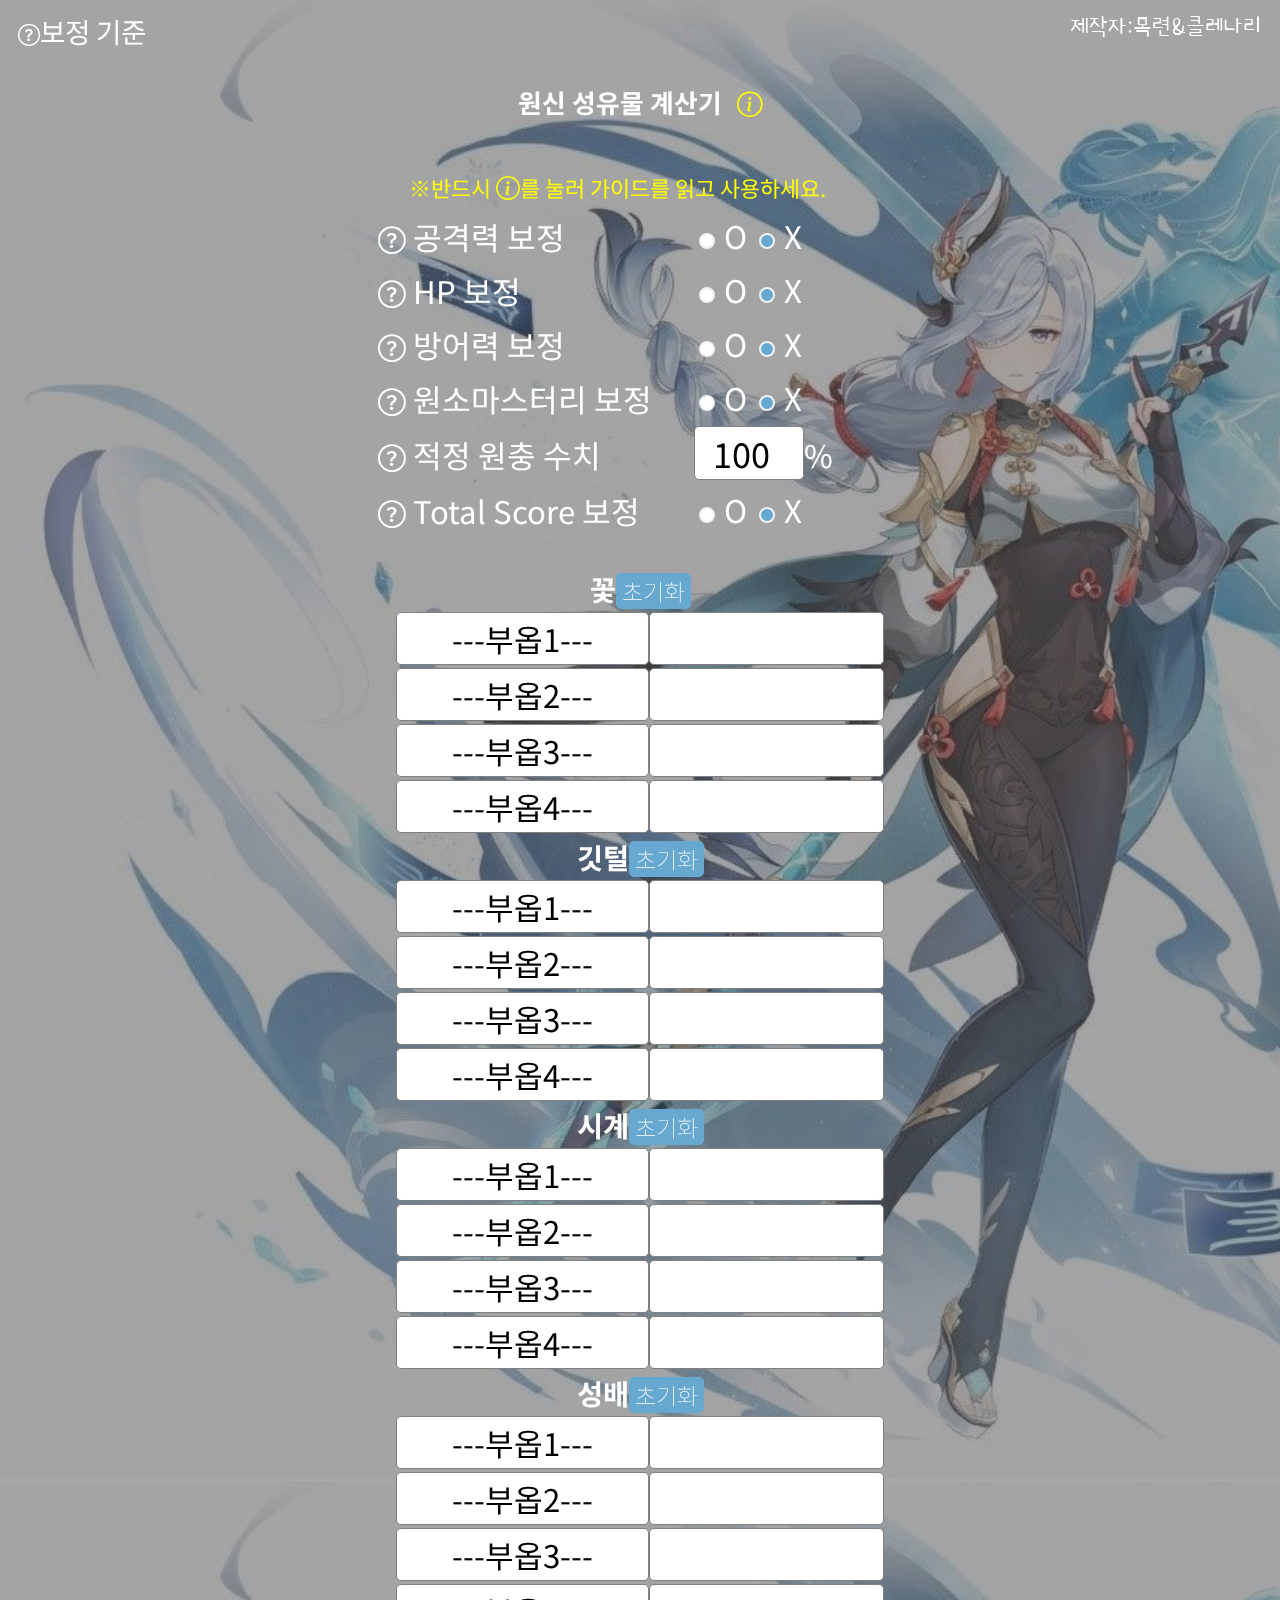
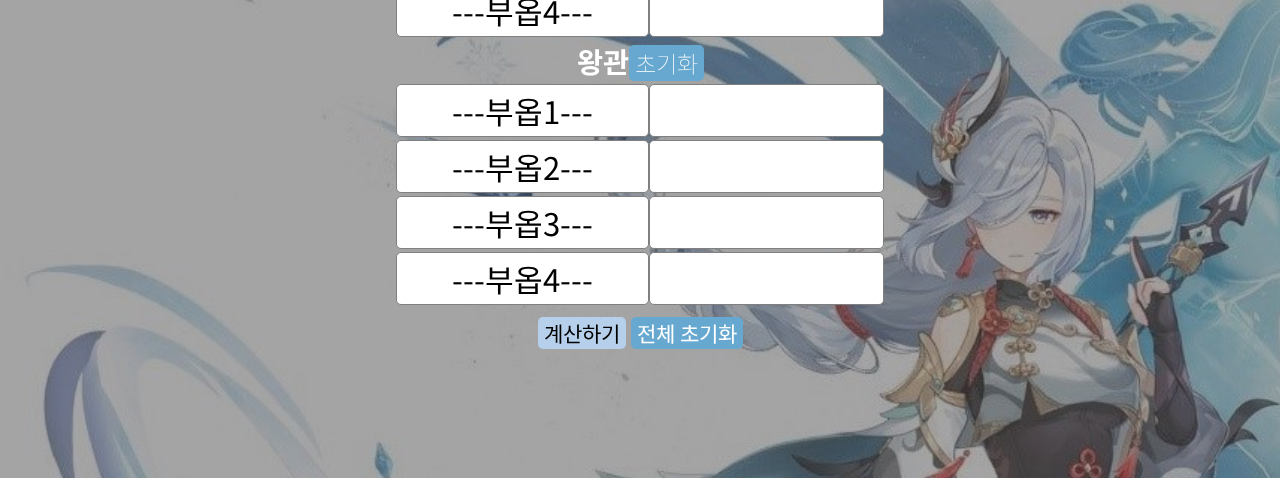
==== GenshinCalculator.html @ c9d44de9 "Add files via upload" ====
<!DOCTYPE html>
<html>

<head>
	<meta charset="UTF-8">
	<title>원신 성유물 계산기</title>
	<meta name="viewport" content="width=device-width, initial-scale=1.0">
	<!-- 메타태그 설정 -->
	<meta property="og:title" content="성유물 Score 계산기" />
	<meta property="og:type" content="website" />
	<meta property="og:url" content="https://github.com/souless95/Genshin/" />
	<meta property="og:image" content="./images/썸네일.jpg" />
	<meta property="og:description" content="유저들에게 도움이 되길 바랍니다" />
	<!-- 폰트 -->
	<link href="https://fonts.googleapis.com/css2?family=Noto+Sans+KR:wght@300;500;700&display=swap" rel="stylesheet">
	<link href="https://fonts.googleapis.com/css2?family=Poor+Story&display=swap" rel="stylesheet">
	<!-- 부트스트랩 -->
	<link rel="stylesheet" href="https://cdn.jsdelivr.net/npm/bootstrap-icons@1.7.1/font/bootstrap-icons.css">
	<link href="https://cdn.jsdelivr.net/npm/bootstrap@5.0.2/dist/css/bootstrap.min.css" rel="stylesheet"
		integrity="sha384-EVSTQN3/azprG1Anm3QDgpJLIm9Nao0Yz1ztcQTwFspd3yD65VohhpuuCOmLASjC" crossorigin="anonymous">
	<script src="https://cdn.jsdelivr.net/npm/bootstrap@5.0.2/dist/js/bootstrap.bundle.min.js"
		integrity="sha384-MrcW6ZMFYlzcLA8Nl+NtUVF0sA7MsXsP1UyJoMp4YLEuNSfAP+JcXn/tWtIaxVXM"
		crossorigin="anonymous"></script>
	<!--ajax&jQuery-->
	<script src="https://ajax.googleapis.com/ajax/libs/jquery/3.6.1/jquery.min.js"></script>
	<!-- css -->
	<link rel="stylesheet" type="text/css" href="./css/main.css">
	<script type="text/javascript">
		var attackP = 5;
		var attack = 50;
		var physicalP = 5;
		var physical = 600;
		var mastery = 20;
		var defensiveP = 6.2;
		var defensive = 41;
		var elementGauge = 0;
		var limitEnd = ' (극한)';
		var verryEnd = ' (극종결)';
		var end = ' (종결)';
		var littleEnd = ' (준종결)';
		var notEnd = ' (미달)';
		var flowerT = 0;
		var featherT = 0;
		var watchT = 0;
		var holyGrailCalT = 0;
		var crownT = 0;
		var totalScore = 0;

		//성유물 부옵 score 계산 함수
		function cal(option, value) {

			let score = 0;
			if (option == "attakP") {
				score = (value / attackP);
			}
			else if (option == "physicalP") {
				score = (value / physicalP);
			}
			else if (option == "attak") {
				score = (value / attack);
			}
			else if (option == "physical") {
				score = (value / physical);
			}
			else if (option == "mastery") {
				score = (value / mastery);
			}
			else if (option == "defensiveP") {
				score = (value / defensiveP);
			}
			else if (option == "critical_probability") {
				score = (value / 3.3);
			}
			else if (option == "critical_damage") {
				score = (value / 6.6);
			}
			else if (option == "gauge") {
				score = (value / 5.5);
			}
			else if (option == "defensive") {
				score = (value / defensive);
			}
			return score;
		}

		function valChk(f) {

			var mId = $(f).parent().parent();

			if (mId.attr('id') == "relique1") {
				flowerCal();
			}
			else if (mId.attr('id') == "relique2") {
				featherCal();
			}
			else if (mId.attr('id') == "relique3") {
				watchCal();
			}
			else if (mId.attr('id') == "relique4") {
				holyGrailCal();
			}
			else if (mId.attr('id') == "relique5") {
				crownCal();
			}

		}

		//꽃 옵션 계산
		function flowerCal() {
			let first = cal($('select[name=flower-option-1]').val(), $('#flower-option-1').val());
			let second = cal($('select[name=flower-option-2]').val(), $('#flower-option-2').val());
			let third = cal($('select[name=flower-option-3]').val(), $('#flower-option-3').val());
			let fourth = cal($('select[name=flower-option-4]').val(), $('#flower-option-4').val());

			//function ca l
			if (isNaN(first)) { // 숫자가 아닌 경우
				first = 0; // 0으로 대체
			}
			if (isNaN(second)) { // 숫자가 아닌 경우
				second = 0; // 0으로 대체
			}
			if (isNaN(third)) { // 숫자가 아닌 경우
				third = 0; // 0으로 대체
			}
			if (isNaN(fourth)) { // 숫자가 아닌 경우
				fourth = 0; // 0으로 대체
			}

			flowerT = parseFloat(first) + parseFloat(second)
				+ parseFloat(third) + parseFloat(fourth);

			let total = parseFloat(flowerT.toFixed(1));

			if (total >= 9) {
				$('#relique1').children('span').text(" score:" + total + limitEnd);
				$('#relique1').children('span').css('color', 'transparent');
				$('#relique1').children('span').css('background', 'linear-gradient(to top, #e16ddd, #ffff66');
				$('#relique1').children('span').css('-webkit-background-clip', 'text');
			}
			else if (8 <= total && total < 9) {
				$('#relique1').children('span').text(" score:" + total + verryEnd);
				$('#relique1').children('span').css('color', 'yellow');
			}
			else if (7 <= total && total < 8) {
				$('#relique1').children('span').text(" score:" + total + end);
				$('#relique1').children('span').css('color', '#f1d2ff');
			}
			else if (6 <= total && total < 7) {
				$('#relique1').children('span').text(" score:" + total + littleEnd);
				$('#relique1').children('span').css('color', '#bfdbf1');
			}
			else if (0 < total && total < 6) {
				$('#relique1').children('span').text(" score:" + total + notEnd);
				$('#relique1').children('span').css('color', 'red');
			}
		}

		//깃털 옵션 계산
		function featherCal() {
			let first = cal($('select[name=feather-option-1]').val(), $('#feather-option-1').val());
			let second = cal($('select[name=feather-option-2]').val(), $('#feather-option-2').val());
			let third = cal($('select[name=feather-option-3]').val(), $('#feather-option-3').val());
			let fourth = cal($('select[name=feather-option-4]').val(), $('#feather-option-4').val());

			if (isNaN(first)) { // 숫자가 아닌 경우
				first = 0; // 0으로 대체
			}
			if (isNaN(second)) { // 숫자가 아닌 경우
				second = 0; // 0으로 대체
			}
			if (isNaN(third)) { // 숫자가 아닌 경우
				third = 0; // 0으로 대체
			}
			if (isNaN(fourth)) { // 숫자가 아닌 경우
				fourth = 0; // 0으로 대체
			}

			featherT = parseFloat(first) + parseFloat(second)
				+ parseFloat(third) + parseFloat(fourth);

			let total = parseFloat(featherT.toFixed(1));

			if (total >= 9) {
				$('#relique2').children('span').text(" score:" + total + limitEnd);
				$('#relique2').children('span').css('color', 'transparent');
				$('#relique2').children('span').css('background', 'linear-gradient(to top, #e16ddd, #ffff66');
				$('#relique2').children('span').css('-webkit-background-clip', 'text');
			}
			else if (8 <= total && total < 9) {
				$('#relique2').children('span').text(" score:" + total + verryEnd);
				$('#relique2').children('span').css('color', 'yellow');
			}
			else if (7 <= total && total < 8) {
				$('#relique2').children('span').text(" score:" + total + end);
				$('#relique2').children('span').css('color', '#f1d2ff');
			}
			else if (6 <= total && total < 7) {
				$('#relique2').children('span').text(" score:" + total + littleEnd);
				$('#relique2').children('span').css('color', '#bfdbf1');
			}
			else if (0 < total && total < 6) {
				$('#relique2').children('span').text(" score:" + total + notEnd);
				$('#relique2').children('span').css('color', 'red');
			}
		}

		//시계 옵션 계산
		function watchCal() {
			let first = cal($('select[name=watch-option-1]').val(), $('#watch-option-1').val());
			let second = cal($('select[name=watch-option-2]').val(), $('#watch-option-2').val());
			let third = cal($('select[name=watch-option-3]').val(), $('#watch-option-3').val());
			let fourth = cal($('select[name=watch-option-4]').val(), $('#watch-option-4').val());

			if (isNaN(first)) { // 숫자가 아닌 경우
				first = 0; // 0으로 대체
			}
			if (isNaN(second)) { // 숫자가 아닌 경우
				second = 0; // 0으로 대체
			}
			if (isNaN(third)) { // 숫자가 아닌 경우
				third = 0; // 0으로 대체
			}
			if (isNaN(fourth)) { // 숫자가 아닌 경우
				fourth = 0; // 0으로 대체
			}

			watchT = parseFloat(first) + parseFloat(second)
				+ parseFloat(third) + parseFloat(fourth);

			let total = parseFloat(watchT.toFixed(1));

			if (total >= 8) {
				$('#relique3').children('span').text(" score:" + total + limitEnd);
				$('#relique3').children('span').css('color', 'transparent');
				$('#relique3').children('span').css('background', 'linear-gradient(to top, #e16ddd, #ffff66');
				$('#relique3').children('span').css('-webkit-background-clip', 'text');
			}
			else if (7 <= total && total < 8) {
				$('#relique3').children('span').text(" score:" + total + verryEnd);
				$('#relique3').children('span').css('color', 'yellow');
			}
			else if (6 <= total && total < 7) {
				$('#relique3').children('span').text(" score:" + total + end);
				$('#relique3').children('span').css('color', '#f1d2ff');
			}
			else if (5 <= total && total < 6) {
				$('#relique3').children('span').text(" score:" + total + littleEnd);
				$('#relique3').children('span').css('color', '#bfdbf1');
			}
			else if (0 < total && total < 5) {
				$('#relique3').children('span').text(" score:" + total + notEnd);
				$('#relique3').children('span').css('color', 'red');
			}
		}

		//성배 옵션 계산
		function holyGrailCal() {
			let first = cal($('select[name=holyGrail-option-1]').val(), $('#holyGrail-option-1').val());
			let second = cal($('select[name=holyGrail-option-2]').val(), $('#holyGrail-option-2').val());
			let third = cal($('select[name=holyGrail-option-3]').val(), $('#holyGrail-option-3').val());
			let fourth = cal($('select[name=holyGrail-option-4]').val(), $('#holyGrail-option-4').val());

			if (isNaN(first)) { // 숫자가 아닌 경우
				first = 0; // 0으로 대체
			}
			if (isNaN(second)) { // 숫자가 아닌 경우
				second = 0; // 0으로 대체
			}
			if (isNaN(third)) { // 숫자가 아닌 경우
				third = 0; // 0으로 대체
			}
			if (isNaN(fourth)) { // 숫자가 아닌 경우
				fourth = 0; // 0으로 대체
			}

			holyGrailCalT = parseFloat(first) + parseFloat(second)
				+ parseFloat(third) + parseFloat(fourth);

			let total = parseFloat(holyGrailCalT.toFixed(1));

			if (total >= 7) {
				$('#relique4').children('span').text(" score:" + total + limitEnd);
				$('#relique4').children('span').css('color', 'transparent');
				$('#relique4').children('span').css('background', 'linear-gradient(to top, #e16ddd, #ffff66');
				$('#relique4').children('span').css('-webkit-background-clip', 'text');
			}
			else if (6 <= total && total < 7) {
				$('#relique4').children('span').text(" score:" + total + verryEnd);
				$('#relique4').children('span').css('color', 'yellow');
			}
			else if (5 <= total && total < 6) {
				$('#relique4').children('span').text(" score:" + total + end);
				$('#relique4').children('span').css('color', '#f1d2ff');
			}
			else if (4 <= total && total < 5) {
				$('#relique4').children('span').text(" score:" + total + littleEnd);
				$('#relique4').children('span').css('color', '#bfdbf1');
			}
			else if (0 < total && total < 4) {
				$('#relique4').children('span').text(" score:" + total + notEnd);
				$('#relique4').children('span').css('color', 'red');
			}
		}

		//모자 옵션 계산
		function crownCal() {
			let first = cal($('select[name=crown-option-1]').val(), $('#crown-option-1').val());
			let second = cal($('select[name=crown-option-2]').val(), $('#crown-option-2').val());
			let third = cal($('select[name=crown-option-3]').val(), $('#crown-option-3').val());
			let fourth = cal($('select[name=crown-option-4]').val(), $('#crown-option-4').val());

			if (isNaN(first)) { // 숫자가 아닌 경우
				first = 0; // 0으로 대체
			}
			if (isNaN(second)) { // 숫자가 아닌 경우
				second = 0; // 0으로 대체
			}
			if (isNaN(third)) { // 숫자가 아닌 경우
				third = 0; // 0으로 대체
			}
			if (isNaN(fourth)) { // 숫자가 아닌 경우
				fourth = 0; // 0으로 대체
			}

			crownT = parseFloat(first) + parseFloat(second)
				+ parseFloat(third) + parseFloat(fourth);

			let total = parseFloat(crownT.toFixed(1));

			if (total >= 7) {
				$('#relique5').children('span').text(" score:" + total + limitEnd);
				$('#relique5').children('span').css('color', 'transparent');
				$('#relique5').children('span').css('background', 'linear-gradient(to top, #e16ddd, #ffff66');
				$('#relique5').children('span').css('-webkit-background-clip', 'text');
			}
			else if (6 <= total && total < 7) {
				$('#relique5').children('span').text(" score:" + total + verryEnd);
				$('#relique5').children('span').css('color', 'yellow');
			}
			else if (5 <= total && total < 6) {
				$('#relique5').children('span').text(" score:" + total + end);
				$('#relique5').children('span').css('color', '#f1d2ff');
			}
			else if (4 <= total && total < 5) {
				$('#relique5').children('span').text(" score:" + total + littleEnd);
				$('#relique5').children('span').css('color', '#bfdbf1');
			}
			else if (0 < total && total < 4) {
				$('#relique5').children('span').text(" score:" + total + notEnd);
				$('#relique5').children('span').css('color', 'red');
			}
		}

		$(function () {
			$('input[type=radio]').change(function () {
				//공격력 중요 여부에 따른 기준값 정의
				var attackQ = $('input[name=attack]:checked').val();

				if (attackQ == "i") {
					attackP = 10;
					attack = 100;
				}
				else {
					attackP = 5;
					attack = 50;
				}

				//HP 중요 여부에 따른 기준값 정의
				var physicalQ = $('input[name=hp]:checked').val();

				if (physicalQ == "i") {
					physicalP = 10;
					physical = 1200;
				}
				else {
					physicalP = 5;
					physical = 600;
				}

				//원소마스터리 중요 여부에 따른 기준값 정의
				var masteryQ = $('input[name=mastery]:checked').val();

				if (masteryQ == "i") {
					mastery = 40;
				}
				else {
					mastery = 20;
				}

				//방어력 중요 여부에 따른 기준값 정의
				var defensiveQ = $('input[name=defensive]:checked').val();

				if (defensiveQ == "i") {
					defensiveP = 12.4;
					defensive = 82;
				}
				else {
					defensiveP = 6.2;
					defensive = 41;
				}

				flowerCal();
				featherCal();
				watchCal();
				holyGrailCal();
				crownCal();

			});
			$('#elementgauge').keyup(function () {
				//적정 원충 수치 변수에 정의
				elementGauge = $('#elementgauge').val();
			});
			$('#relique1 input').keyup(function () {
				valChk(this);
			});
			$('#relique2 input').keyup(function () {
				valChk(this);
			});
			$('#relique3 input').keyup(function () {
				valChk(this);
			});
			$('#relique4 input').keyup(function () {
				valChk(this);
			});
			$('#relique5 input').keyup(function () {
				valChk(this);
			});
			$('#relique1 select').change(function () {
				valChk(this);
			});
			$('#relique2 select').change(function () {
				valChk(this);
			});
			$('#relique3 select').change(function () {
				valChk(this);
			});
			$('#relique4 select').change(function () {
				valChk(this);
			});
			$('#relique5 select').change(function () {
				valChk(this);
			});
			$('#cal').click(function () {
				totalScore = flowerT + featherT + watchT + holyGrailCalT + crownT;

				let totalGauge = 0;

				let text = "";

				let masteryChkQ = $('input[name=masteryChk]:checked').val();

				show();

				$('#finalImg1').css({
					padding: '',
					border: '',
					backgroundClip: '',
					backgroundImage: ''
				});

				$('select').each(function () {
					if ($(this).val() == "gauge") {
						totalGauge += parseFloat($(this).next('input').val());
					}
				});

				if (elementGauge <= 100 || elementGauge == "") {
					elementGauge = 100;
				}

				if ((elementGauge - 100 - totalGauge) <= 0) {
					totalScore -= parseFloat(((totalGauge - (elementGauge - 100)) / 6.5));
				}

				let finalScore = totalScore.toFixed(1);

				if (masteryChkQ == "i") {
					totalScore = totalScore * (105 / 100);
				}

				if (25 <= totalScore && totalScore < 27.5) {
					text = littleEnd;
					$('.finalScore').removeClass('soso good very limit under');
					$('.finalScore').addClass('finalScore soso');
					$('.finalImg').attr('src', './images/score/준종1.webp');
					$('.finalImg').removeClass('goodBorder verryBorder1 verryBorder2 limitBorder');
					$('.finalText').text('나약해 보임');
				}
				else if (27.5 <= totalScore && totalScore < 30) {
					text = littleEnd;
					$('.finalScore').removeClass('soso good very limit under');
					$('.finalScore').addClass('soso');
					$('.finalImg').attr('src', './images/score/준종2.webp');
					$('.finalImg').removeClass('goodBorder verryBorder1 verryBorder2 limitBorder');
					$('.finalText').text('좀 봐줄 만 함');
				}
				else if (30 <= totalScore && totalScore < 32.5) {
					text = end;
					$('.finalScore').removeClass('soso good very limit under');
					$('.finalScore').addClass('good');
					$('.finalImg').attr('src', './images/score/종결1.webp');
					$('.finalImg').removeClass('goodBorder verryBorder1 verryBorder2 limitBorder');
					$('.finalText').text('어느정도 잘 키움');
				}
				else if (32.5 <= totalScore && totalScore < 35) {
					text = end;
					$('.finalScore').removeClass('soso good very limit under');
					$('.finalScore').addClass('good');
					$('.finalImg').attr('src', './images/score/소.jpg');
					$('.finalText').text("'선인'과 대등한 자");
					$('.finalImg').removeClass('goodBorder verryBorder1 verryBorder2 limitBorder');
					$('.finalImg').addClass('goodBorder');
				}
				else if (35 <= totalScore && totalScore < 37.5) {
					text = verryEnd;
					$('.finalScore').removeClass('soso good very limit under');
					$('.finalScore').addClass('good');
					$('.finalImg').attr('src', './images/score/귀종.jpg');
					$('.finalText').text("'마신'과 대등한 자");
					$('.finalImg').removeClass('goodBorder verryBorder1 verryBorder2 limitBorder');
					$('.finalImg').addClass('verryBorder1');
				}
				else if (37.5 <= totalScore && totalScore < 39) {
					text = verryEnd;
					$('.finalScore').removeClass('soso good very limit under');
					$('.finalScore').addClass('verry');
					$('.finalImg').attr('src', './images/score/라이덴.png');
					$('.finalText').text("'일곱 신'과 대등한 자");
					$('.finalImg').removeClass('goodBorder verryBorder1 verryBorder2 limitBorder');
					$('.finalImg').addClass('verryBorder1');
				}
				else if (39 <= totalScore && totalScore < 40) {
					text = verryEnd;
					$('.finalScore').removeClass('soso good very limit under');
					$('.finalScore').addClass('verry');
					$('.finalImg').attr('src', './images/score/종려.jpg');
					$('.finalText').text("'일곱 신'과 대등한 자");
					$('.finalImg').removeClass('goodBorder verryBorder1 verryBorder2 limitBorder');
					$('.finalImg').addClass('verryBorder2');
				}
				else if (40 <= totalScore) {
					text = limitEnd;
					$('.finalScore').removeClass('soso good very limit under');
					$('.finalScore').addClass('limit');
					$('.finalImg').removeClass('goodBorder verryBorder1 verryBorder2 limitBorder');
					$(".finalImg").addClass('limitBorder');
					$('.finalImg').attr('src', './images/score/극한.jpg');
					$('.finalText').text("'천리'에 도달 가능한 자");
				}
				else {
					text = notEnd;
					$('.finalScore').removeClass('soso good very limit under');
					$('.finalScore').addClass('under');
					$('.finalImg').removeClass('goodBorder verryBorder1 verryBorder2 limitBorder');
					$('.finalImg').attr('src', './images/score/미달.webp');
					$('.finalText').text('자네는 파밍 안 하나?');
				}
				$('.finalScore').text("Total Score :" + finalScore + text);
			});
			$('.reset').click(function () {
				$(this).parent().find('select').each(function () {
					$(this).val("");
				});

				$(this).parent().find('input').each(function () {
					$(this).val(null);
				});
				$(this).parent().find('span').text("");
			});
			$('#reset').click(function () {
				location.reload();
			});
			$('#guideOpen').click(function () {
				showG();
				$('body').css('overflow', 'hidden');
			});
			$('#guideClose').click(function () {
				$('body').css('overflow', '');
				closeG();
			});
			$('.backgroundG').click(function () {
				$('body').css('overflow', '');
				closeG();
			});
			$('#adjustOpen').click(function () {
				showA();
				$('body').css('overflow', 'hidden');
			});
			$('#adjustClose').click(function () {
				$('body').css('overflow', '');
				closeA();
			});
			$('.backgroundA').click(function () {
				$('body').css('overflow', '');
				closeA();
			});
		});
	</script>
</head>

<body id="capture">
	<div>
		<span style="float:left;" id="adjustOpen"><i class="bi bi-question-circle"></i>보정 기준</span>
		<script>
			function showA() {
				document.querySelector(".backgroundA").className = "backgroundA showP";
				document.querySelector(".modal-content-A").style.display = "block";
			}
			function closeA() {
				document.querySelector(".backgroundA").className = "backgroundA";
				document.querySelector(".modal-content-A").style.display = "none";
			}
		</script>
		<div class="backgroundA">
			<div class="window">
				<div class="guideModal">
					<div class="modal-content-A" style="display: none;">
						<div style="margin-top: 10px;">
							<button type="button" style="float: right; margin-right: 10px;" id="adjustClose"
								class="closeBtn">닫기</button>
						</div><br>
						<div align="center" style="margin-bottom: 10%; clear:both">
							<div style="margin-bottom:10px;" id="guideHeader"><Strong>《보정 기준표》</Strong></div>
							<span class="gtitle"><i class="bi bi-diamond-fill"></i>보정 수치 기준</span>
							<p class="gContent">후순위 유효옵션들은 0.2~0.7 효율 수치를<br> 
								가지고 있긴하지만 일괄적으로 <span style="color: red;">0.5</span>로 계산</p>
							<span class="gtitle"><i class="bi bi-diamond-fill"></i>수메르 원마 기반 캐릭의 경우</span>
							<p class="gContent">상황에 따라 공% 효율이 달라지므로<br>
								보정 여부를 판단하면 됨(1 or 0.5)<br>
								대표적으로 무기or캐릭 특성이 원마비례<br> 
								스텟증가일 경우 공% 효율이 낮아짐<br>
								ex)나히다,알하이탐,사이노 등</p>
							<span class="gContent" style="font-size:0.8em;">※ 아래 표는 원신 유투버 자료를 참고하여 만듬</span>
							<img src="images/guide/불.PNG" alt="" class="adjustImg">
							<img src="images/guide/번개.PNG" alt="" class="adjustImg">
							<img src="images/guide/물.PNG" alt="" class="adjustImg">
							<img src="images/guide/얼음.PNG" alt="" class="adjustImg">
							<img src="images/guide/풀.PNG" alt="" class="adjustImg">
							<img src="images/guide/바람.PNG" alt="" class="adjustImg">
							<img src="images/guide/바위.PNG" alt="" class="adjustImg">
						</div>
					</div>
				</div>
			</div>
		</div>
		<span id="madeby" style="float:right">제작자:목련&클레나리</span>
	</div>
	<br>
	<br>
	<div class="container" align="center" style="clear:both"> 
		<script>
			function showG() {
				document.querySelector(".backgroundG").className = "backgroundG showP";
				document.querySelector(".modal-content-G").style.display = "block";
			}
			function closeG() {
				document.querySelector(".backgroundG").className = "backgroundG";
				document.querySelector(".modal-content-G").style.display = "none";
			}
		</script>
		<div class="backgroundG">
			<div class="window">
				<div class="guideModal">
					<div class="modal-content-G" style="display: none; padding-right: 3%;">
						<div style="margin-top: 10px;">
							<button type="button" style="float: right; margin-right: 10px;" id="guideClose"
								class="closeBtn">닫기</button>
						</div><br><br>
						<div>
							<div style="margin-bottom:10px;" id="guideHeader"><Strong>《딜러용 성유물 계산기》</Strong></div>
							<span class="gtitle"><i class="bi bi-diamond-fill"></i>Score 개념</span>
							<p class="gContent">성유물의 부옵션 중 캐릭터에게 유효한 수치만 합산 후<br> 
								부옵션 평균을 나눈 값<br>
								ex)6 Score 성유물 = 유효한 부옵이 6개 정도 있음</p>

							<span class="gtitle"><i class="bi bi-diamond-fill"></i>유효옵션 판별</span>
							<p class="gContent">
								<span class="highlight">공격력,HP,방어력</span><br>
								캐릭터의 딜링능력에 사용되어지는 옵션수치만 입력<br>
								<span class="highlight">원소마스터리</span><br>
								원소마스터리가 딜링에 유효옵일 경우만 입력<br>
								<span class="highlight">원소충전효율</span><br>
								궁을 전혀 사용안하거나 원소충전효율이 전혀 필요없는 캐릭일 경우 입력x
							</p>

							<span class="gtitle"><i class="bi bi-diamond-fill"></i>스텟 보정</span>
							<p class="gContent">일부 캐릭 중 특정 옵션이 유효하지만<br>
								타 옵션에 비해 효율이 떨어지는 경우<br>
								 <span style="color: red;">0.5</span>배로 보정 후 계산<br>
								ex)호두,나히다 - 공격력 <span style="color: red;">0.5</span>보정<br>
								다이루크 - 원소마스터리 <span style="color: red;">0.5</span>보정</p>

							<span class="gtitle"><i class="bi bi-diamond-fill"></i>적정 원충 수치</span>
							<p class="gContent">궁 사이클이 부드럽게 굴러가기위한 원충 수치<br>
								무기,파티,돌파 등 개인 상황에 맞게 정의<br>
								ex)무기 - 페보,크시포스<br>
								파티 - 공명,배터리<br>
								돌파 - 1돌 야란 170%
							</p>

							<span class="gtitle"><i class="bi bi-diamond-fill"></i>성유물 Score 등급</span><br>

							<table id="gradeTable" class="table table-bordered" style="border-color: white;">
								<thead>
									<th style="width:20%"></th>
									<th style="width:26%">꽃&깃털</th>
									<th style="width:26%">시계</th>
									<th style="width:28%">성배&모자</th>
								</thead>
								<tbody>
									<tr>
										<td><span class="soso">준종결</span></td>
										<td>6이상~7미만</td>
										<td>5이상~6미만</td>
										<td>4이상~5미만</td>
									</tr>
									<tr>
										<td><span class="good">종결</span></td>
										<td>7이상~8미만</td>
										<td>6이상~7미만</td>
										<td>5이상~6미만</td>
									</tr>
									<tr>
										<td><span class="verry">극종결</span></td>
										<td>8이상~9미만</td>
										<td>7이상~8미만</td>
										<td>6이상~7미만</td>
									</tr>
									<tr>
										<td><span class="limit">극한</span></td>
										<td>9이상~</td>
										<td>8이상~</td>
										<td>7이상~</td>
									</tr>
								</tbody>
							</table>
							<p></p>
							<span class="gtitle"><i class="bi bi-diamond-fill"></i>Total Score</span><br>
							<p class="gContent">딜러는 치확 치피 비율 1 : 2이상(치확 최소 60이상)<br>
								그리고 궁 사이클이 부드럽게 굴러가는 적정원충에 수렴할경우 유의미한 수치<br>
								(원충자체가 전혀 필요없는 캐릭은 성유물 계산에 입력하지 말것)</p>

							<span class="gtitle"><i class="bi bi-diamond-fill"></i>Total Score 보정</span>
							<p class="gContent"><span class="highlight">공격력,HP,방어력,원소충전효율,원소마스터리</span> 중<br>
								딜링에 유효한 옵션이 <span class="highlight">2개 이하</span> 일 때<br>
								3개 이상인 캐릭보다 파밍난이도가 어렵기에<br>
								Total Score에 <span style="color: red;">5%</span>를 추가하여 기준 등급조정<br>
								<span class="highlight">(Score변동없음)</span><br>
								ex)Total Score가 34일경우 <span class="good">종결</span>이지만<br> 
								보정할 시 35.7이기에 <span class="verry">극종결</span>로 표기</p>

							<span class="gtitle"><i class="bi bi-diamond-fill"></i>Total Score 등급</span>
							<div class="dd" style="margin-top: 3px;">
								<i class="bi bi-dot"></i><span class="soso">준종결</span>(25이상 ~ 30미만)<br>
								라이트하고 극도의 <span style="color: red;">효율</span> 등급<br>
							</div>
							<div class="dd">
								<i class="bi bi-dot"></i><span class="good">종결</span>(30이상 ~ 35미만)<br>
								더 파밍하면 효율이 극도로 낮아지는 <span style="color: red;">졸업</span>가능한 등급<br>
							</div>
							<div class="dd">
								<i class="bi bi-dot"></i><span class="verry">극종결</span>(35이상 ~ 40미만)<br>
								어디서든 자랑가능한 종결급 내에서 <span style="color: red;">상위권</span>인 등급<br>
								1점 올리는데 몇달이 소요됨<br>
							</div>
							<div class="dd">
								<i class="bi bi-dot"></i><span class="limit">극한</span>(40이상 ~)<br>
								확률적으로 <span style="color: red;">한계</span>수치에 도달한 천운의 영역등급<br>
								랭킹사이트 기준 100위권 이내<br>
							</div>

							<span class="gtitle"><i class="bi bi-diamond-fill"></i>스코어 계산(부옵션 평균 수치당 1 Score)</span>
							<table class="table table-bordered" id="scoreTable" style="border-color: white;">
								<tr>
									<td>공격력%</td>
									<td>÷5</td>
								</tr>
								<tr>
									<td>HP%</td>
									<td>÷5</td>
								</tr>
								<tr>
									<td>방어력%</td>
									<td>÷6.2</td>
								</tr>
								<tr>
									<td>치명타 확률</td>
									<td>÷3.3</td>
								</tr>
								<tr>
									<td>치명타 피해</td>
									<td>÷6.6</td>
								</tr>
								<tr>
									<td>원소충전효율</td>
									<td>÷5.5</td>
								</tr>
								<tr>
									<td>원소마스터리</td>
									<td>÷20</td>
								</tr>
								<tr>
									<td>공격력</td>
									<td>÷50 (약 10당 공격력1%)</td>
								</tr>
								<tr>
									<td>HP</td>
									<td>÷600 (약 120당 HP1%)</td>
								</tr>
								<tr>
									<td>방어력</td>
									<td>÷41 (약 6.6당 방어력1%)</td>
								</tr>
							</table>
							<span class="gtitle"><i class="bi bi-diamond-fill"></i>(참고)부옵션별 수치</span>
							<table class="table table-bordered" id="referTable" style="border-color: white;">
								<tr>
									<td></td>
									<td>최하</td>
									<td>하</td>
									<td>상</td>
									<td>최상</td>
								</tr>
								<tr>
									<td>공격력%</td>
									<td>4.08%</td>
									<td>4.66%</td>
									<td>5.25%</td>
									<td>5.83%</td>
								</tr>
								<tr>
									<td>HP%</td>
									<td>4.08%</td>
									<td>4.66%</td>
									<td>5.25%</td>
									<td>5.83%</td>
								</tr>
								<tr>
									<td>방어력%</td>
									<td>5.10%</td>
									<td>5.83%</td>
									<td>6.56%</td>
									<td>7.29%</td>
								</tr>
								<tr>
									<td>치명타 확률</td>
									<td>2.72%</td>
									<td>3.11%</td>
									<td>3.50%</td>
									<td>3.89%</td>
								</tr>
								<tr>
									<td>치명타 피해</td>
									<td>5.44%</td>
									<td>6.22%</td>
									<td>6.99%</td>
									<td>7.77%</td>
								</tr>
								<tr>
									<td>원소충전효율</td>
									<td>4.53%</td>
									<td>5.18%</td>
									<td>5.83%</td>
									<td>6.48%</td>
								</tr>
								<tr>
									<td>원소마스터리</td>
									<td>16.32</td>
									<td>18.65</td>
									<td>20.98</td>
									<td>23.32</td>
								</tr>
							</table>
						</div>
					</div>
				</div>
			</div>
		</div>
		<h2><span style="color: white;">원신 성유물 계산기</span>&nbsp;&nbsp;
			<i class="bi bi-info-circle" id="guideOpen" style="color:yellow;"></i>
		</h2>
		<table style="color:white" id="adjustT">
			<tr>
				<td colspan="2">
					<span style="font-size: 0.7em; color: yellow; margin-left:6%">
						※반드시 <i class="bi bi-info-circle" id="guideOpen" style="color:yellow;"></i>를 눌러 가이드를 읽고 사용하세요.<br>
					</span>
				</td>
			</tr>
			<tr>
				<td>
					<a class="miniGuide" href="#" data-bs-toggle="tooltip" data-bs-placement="bottom" data-bs-html="true"
						title="<span class='bol-text'>공격력</span>이 유효한 옵션이지만 타 옵션에 비해 떨어지는 경우 
						캐릭터마다 0.2~0.7정도의 효율 수치를 가지고 있지만 
						일괄적으로 <span class='red-text'>0.5</span>로 계산
						ex)호두,나히다,이토 등">
					<i class="bi bi-question-circle"></i>
					</a>
					공격력 보정
					</td>
				<td>
					<input type="radio" value="i" name="attack">&nbsp;O
					<input type="radio" value="ni" name="attack" checked>&nbsp;X
				</td>
			</tr>
			<tr>
				<td>
					<a class="miniGuide" href="#" data-bs-toggle="tooltip" data-bs-placement="bottom"  data-bs-html="true"
						title=" <span class='bol-text'>HP</span>가 유효한 옵션이지만 타 옵션에 비해 떨어지는경우 
						캐릭터마다 0.2~0.7정도의 효율 수치를 가지고 있지만 
						일괄적으로 <span class='red-text'>0.5</span>로 계산
						ex)아야토">
					<i class="bi bi-question-circle"></i>
					</a>
					HP 보정</td>
				<td>
					<input type="radio" value="i" name="hp">&nbsp;O
					<input type="radio" value="ni" name="hp" checked>&nbsp;X
				</td>
			</tr>
			<tr>
				<td>
					<a class="miniGuide" href="#" data-bs-toggle="tooltip" data-bs-placement="bottom" data-bs-html="true"
						title="<span class='bol-text'>방어력</span>이 유효한 옵션이지만 타 옵션에 비해 떨어지는경우 
						캐릭터마다 0.2~0.7정도의 효율 수치를 가지고 있지만 
						일괄적으로 <span class='red-text'>0.5</span>로 계산
						ex)아직 없음">
					<i class="bi bi-question-circle"></i>
					</a>
					방어력 보정</td>
				<td>
					<input type="radio" value="i" name="defensive">&nbsp;O
					<input type="radio" value="ni" name="defensive" checked>&nbsp;X
				</td>
			</tr>
			<tr>
				<td>
					<a class="miniGuide" href="#" data-bs-toggle="tooltip" data-bs-placement="bottom" data-bs-html="true"
						title="<span class='bol-text'>원소마스터리</span>가 유효한 옵션이지만 타 옵션에 비해 떨어지는경우 
						캐릭터마다 0.2~0.7정도의 효율 수치를 가지고 있지만 
						일괄적으로 <span class='red-text'>0.5</span>로 계산
						ex)다이루크,미코 등">
					<i class="bi bi-question-circle"></i>
					</a>
					원소마스터리 보정</td>
				<td>
					<input type="radio" value="i" name="mastery">&nbsp;O
					<input type="radio" value="ni" name="mastery" checked>&nbsp;X
				</td>
			</tr>
			<tr>								
				<td>
					<a class="miniGuide" href="#" data-bs-toggle="tooltip" data-bs-placement="bottom" data-bs-html="true"
					title="궁 사이클이 부드럽게 굴러가기위한 원충 수치로
					<span class='bol-text'>무기,파티,돌파</span> 등 개인 상황에 맞게 입력
					ex)무기 - 페보,크시포스
					파티 - 공명,배터리
					돌파 - 1돌 야란 170%">
					<i class="bi bi-question-circle"></i>
					</a>
				적정 원충 수치</td>
				<td><input type="number" inputmode="decimal" pattern="\d*" id="elementgauge"
						style="border-radius: 5px; border: 1px solid gray;" value="100">%</td>
			</tr>
			<tr>
				<td>
					<a class="miniGuide" href="#" data-bs-toggle="tooltip" data-bs-placement="bottom" data-bs-html="true"
					title="<span class='bol-text'>공격력,HP,방어력,원소충전효율,원소마스터리</span> 5개의 옵션 중 
					딜링에 유효한 옵션이 <span class='bol-text'>2개 이하</span>일 때 Score대비 <span class='red-text'>5%</span>추가하여
					기준 등급조정<strong><em>(Score변동없음)</em></strong>
					ex)아야카 - <span class='bol-text'>공,원충</span>,치확,치피
					라이덴 - <span class='bol-text'>공,원충</span>,치확,치피
					요이미야 - <span class='bol-text'>공,원마</span>,치확,치피(원충 100)
					각청 - <span class='bol-text'>공,원마</span>,치확,치피(원충 100)">
					<i class="bi bi-question-circle"></i>
					</a>
					Total Score 보정</td>
				<td>
					<input type="radio" value="i" name="masteryChk">&nbsp;O
					<input type="radio" value="ni" name="masteryChk" checked>&nbsp;X
				</td>
			</tr>
		</table>
		<script>
			var tooltipTriggerList = [].slice.call(document.querySelectorAll('[data-bs-toggle="tooltip"]'));
			var tooltipList = tooltipTriggerList.map(function (tooltipTriggerEl) {
				return new bootstrap.Tooltip(tooltipTriggerEl)
			});
		</script>
		<br>
		<!-- <div style="font-size: 0.7em; color: yellow; margin-top:2%; margin-bottom:2%;">
			※유효옵만 입력해야 정확한 측정이 가능합니다.<br>
		</div> -->
		<div class="reliqueList">
			<script>
				var factor = ["flower", "feather", "watch", "holyGrail", "crown"];
				var factorK = ["꽃", "깃털", "시계", "성배", "왕관"];

				for (var i = 0; i <= 4; i++) {
					var j = 1;
					var reliques = $("<div>").attr("id", "relique" + eval("i+1"));
					var strongElem = $("<strong>").addClass("reliqueT").text(factorK[i]);
					var spanElem = $("<span>");
					var buttonElem = $("<button>").attr("type", "button").addClass("reset").text("초기화");
					reliques.append(strongElem, spanElem, buttonElem);
					for (j = 1; j <= 4; j++) {
						var selectName = factor[i] + "-option-" + j;
						var selectElem = document.createElement("select");
						selectElem.name = selectName;

						var option1 = document.createElement("option");
						option1.value = "";
						option1.text = "---부옵" + j + "---";
						selectElem.add(option1);

						var option2 = document.createElement("option");
						option2.value = "attak";
						option2.text = "공격력";
						selectElem.add(option2);

						var option3 = document.createElement("option");
						option3.value = "attakP";
						option3.text = "공격력%";
						selectElem.add(option3);

						var option4 = document.createElement("option");
						option4.value = "defensive";
						option4.text = "방어력";
						selectElem.add(option4);

						var option5 = document.createElement("option");
						option5.value = "defensiveP";
						option5.text = "방어력%";
						selectElem.add(option5);

						var option6 = document.createElement("option");
						option6.value = "physical";
						option6.text = "HP";
						selectElem.add(option6);

						var option7 = document.createElement("option");
						option7.value = "physicalP";
						option7.text = "HP%";
						selectElem.add(option7);

						var option8 = document.createElement("option");
						option8.value = "critical_probability";
						option8.text = "치명타 확률";
						selectElem.add(option8);

						var option9 = document.createElement("option");
						option9.value = "critical_damage";
						option9.text = "치명타 피해";
						selectElem.add(option9);

						var option10 = document.createElement("option");
						option10.value = "mastery";
						option10.text = "원소마스터리";
						selectElem.add(option10);

						var option11 = document.createElement("option");
						option11.value = "gauge";
						option11.text = "원소충전효율";
						selectElem.add(option11);

						var inputElem = document.createElement("input");
						inputElem.type = "number";
						inputElem.inputmode = "decimal";
						inputElem.pattern = "\\d*";
						inputElem.id = factor[i] + "-option-" + j;

						var divElem = document.createElement("div");
						divElem.className = "selectO";
						divElem.appendChild(selectElem);
						divElem.appendChild(inputElem);
						reliques.append(divElem);

					}
					$(".reliqueList").append(reliques);
				}
			</script>
		</div>

		<div style="margin-top: 10px;">
			<button type="button" id="cal">계산하기</button>
			<button type="button" id="reset">전체 초기화</button>
		</div>
		<br>
		<div>
			<span class="finalScore" style="font-weight: bolder;"></span>
			<span class="finalText" style="text-align: center; color:white; display: block;"></span>
			<img class="finalImg" style="width: 200px;" id="finalImg1">
		</div>
	</div>
	<div class="background" align="center">
		<div class="window">
			<div class="resultModal">
				<div class="modal-content" style="display:none; padding-bottom: 20px;">
					<div style="margin-top: 7px; margin-bottom: 7px;">
						</span><button type="button" style="float: right; margin-right: 5%;" id="close"
							class="closeBtn">닫기</button><br>
					</div>
					<span class="finalScore" style="font-weight: bolder; font-size: 1.2em;"></span>
					<span class="finalText" style="text-align: center; display: block; color:white"></span>
					<img class="finalImg" style="width: 80%;" id="finalImg2">
				</div>
			</div>
		</div>
	</div>
	<script>
		function show() {
			document.querySelector(".background").className = "background showP";
			document.querySelector(".modal-content").style.display = "block";
			document.querySelector("body").style.overflow = "hidden";
		}
		function close() {
			document.querySelector(".background").className = "background";
			document.querySelector(".modal-content").style.display = "none";
			document.querySelector("body").style.overflow = "";
			const elements = document.querySelectorAll('#finalImg2');
			elements.forEach(element => {
				element.style.padding = '';
				element.style.border = '';
				element.style.backgroundClip = '';
				element.style.backgroundImage = '';
			});
		}
		document.querySelector("#close").addEventListener("click", close);
		document.querySelector(".background").addEventListener("click", close);
	</script>
	</div>
	</div>
	<br>
	<br>
</body>
</html>
---- css/main.css ----
* {
    font-family: 'Noto Sans KR', sans-serif;
}
:root {
    color-scheme: light only;
}
body {
    background-image: url("../images/pc_신학.jpg");
    background-color: #374457;
    background-size: 1920px;
}
select {
    padding: 3px;
    text-align: center;
    border-radius: 5px;
    -webkit-appearance: none;
    -moz-appearance: none;
    appearance: none;
    background-color: white;
    border: 1px solid gray;
    color: black;
    justify-content: center;
    width: 20%;
}
option {
    color: black;
    justify-content: center;
}
.reliqueList input{
    width: 18%;
    border-radius: 5px;
    border: 1px solid gray;
    padding: 3px;
    text-align: center;
}
.reliqueList button {
    border-radius: 5px;
    border: none;
    background-color: #67a8d1;
    color: #ffffff;
    font-weight: lighter;
    font-size: 0.9em;
}
#cal, #reset {
    border-radius: 5px;
    border: none;
    height: 25px;
    font-size: 0.9em;
}
#cal{
    background-color: #b6d0eb;
    color: black;
}
#reset{
    background-color: #67a8d1;
    color: white;
}
#close, #guideClose, #adjustClose{
    border-radius: 5px;
    background-color: white;
    color: #67a8d1;
    border: none;
}
#guideClose, #adjustClose{
    border: 1px solid #67a8d1;
}
.selectO {
    margin-bottom: 3px;
    margin-top: 3px;
}
body {
    background-color: #F7F7F7;
}
.background, .backgroundG {
    position: fixed;
    top: 0;
    left: 0;
    width: 100%;
    height: 100vh;
    background-color: rgba(0, 0, 0, 0.3);
    z-index: -1;
    opacity: 0;
}
.window {
    position: relative;
    width: 100%;
    height: 100%;
}
.popup {
    position: absolute;
    top: 50%;
    left: 50%;
    transform: translate(-50%, -40%);
    background-color: #ffffff;
    box-shadow: 0 2px 7px rgba(0, 0, 0, 0.3);
}
.showP {
    opacity: 1;
    z-index: 1000;
    transition: all .5s;
}
.showP .popup {
    transform: translate(-50%, -50%);
    transition: all .5s;
}
.modal-content{
    background-color: #001d45;
    width: 70%;
    position: absolute;
    top: 30%;
    left: 15%;
    border-radius: 10px;
}
.modal-content-G, .modal-content-A{
    background-color: #000000;
    width: 80%;
    height: 80%;
    position: absolute;
    top: 5%;
    left: 10%;
    border-radius: 10px;
    overflow-y: scroll; 
    max-height: 700px;
    color: white;
}
#gradeTable, #scoreTable, #referTable{
    color: white;
}
p{
    font-size: 0.9em;
    text-align: left;
    margin-left: 5%;
}
#adjustT tr td:first-child{
    width: 60%;
}
#adjustT tr td:nth-child(2) {
    width: 40%;
}
.gtitle{
    text-align: center;
    color: #3CB9E5;
    font-size: 0.9em;
}
p{
    margin-top: 1px;
    margin-bottom: 10px;
    font-size: 0.8em;
}
#gradeTable{
    font-size: 0.9em;
    border: 1px solid black;
}
#gradeTable tr td:nth-child(2), #gradeTable tr td:nth-child(3), #gradeTable tr td:nth-child(4){
    font-size: 0.8em;
}
.soso{
    color: #bfdbf1;
}
.good{
    color: #f1d2ff;
}
.verry{
    color: #ffeb37;
}
.limit {
    background: linear-gradient(to top, #e16ddd, #ffff66);
    color: transparent;
    -webkit-background-clip: text;
}
.dd{
    margin-bottom: 5px;
    font-size: 0.8em;
}
#scoreTable td, #gradeTable td, #gradeTable th, #referTable td{
    font-size: 0.8em;
    padding: 0;
}
.bi-diamond-fill{
    font-size: 0.7em;
}
#madeby{
    font-family: 'Poor Story', cursive;
    margin-right: 10px;
    margin-top: 3px;
    color: white;
}
.reliqueT{
    color: white;
}
input[type='radio'],
input[type='radio']:checked {
appearance: none;
width: 0.9rem;
height: 0.9rem;
border-radius: 100%;
margin-right: 0.1rem;
}

input[type='radio'] {
background-color: white;
border: 2px solid #eef2f4;
}
input[type='radio']:checked {
background-color: #67a8d1;
}
#elementgauge{
    width: 30%;
    text-align: right;
}
#adjustT{
    width:42%;
    margin-top: 3%;
}
.limitBorder{
    padding: 3px;
    border: 2px solid transparent;
    background-clip: padding-box;
    background-image: linear-gradient(to right top, #e16ddd, #ffff66);
}
.highlight{
    color: orange;
    font-weight: bolder;
}
.under{
    color:red;
}
.goodBorder{border: 1px solid #f1d2ff;}
.verryBorder1{border: 1px solid #ffeb37;}
.verryBorder2{border: 2px solid #ffeb37;}
.tooltip-inner{
    white-space: pre-line;
    max-width: 440px;
    font-size: 0.9em;
    background-color: #67a8d1;
    color: #ffffff;
    text-align: left;
}
.miniGuide, .miniGuide:hover{
    background:none;
    border: none;
    text-decoration: none;
    color: white;
}
.bi-question-circle{
    font-size: 0.8em;
}
.red-text {
    color: orange;
}
.bol-text{
    color: yellow;
}
.gContent{
    text-align: center;
}
#adjustOpen{
    color: #ffffff;
    font-size: 0.9em;
    margin-left: 10px;
    margin-top: 3px;
    cursor : pointer;
}
.adjustImg{
    width: 95%;
}
#guideOpen{
    cursor : pointer;
}

@media screen and (max-width:440px) {
    body {
        background-image: url("../images/신학.jpg");
        background-size: 440px;
        background-color: #374457;
    }

    h2 {
        text-align: center;
    }

    .reliqueList input{
        width: 35%;
        border-radius: 5px;
        border: 1px solid gray;
        padding: 3px;
    }
    #elementgauge{
        width: 60%;
        text-align: center;
    }
    #adjustT{
        width:70%;
    }
    .reliqueList input{
        width: 30%;
    }
    select{
        width: 30%;
    }
    #scoreTable, #gradeTable, #referTable{
        width: 90%;
        text-align: center;
        border : 1px solid black;
    }
    #scoreTable tr td:nth-child(1){
        width: 35%;
    }
    #scoreTable tr td:nth-child(2){
        width: 65%;
    }
}
@media screen and (min-width:720px){
    p{
        text-align: center;
    }
    .modal-content-G{
        width: 60%;
        top: 10%;
        left: 20%;
        max-height: 1080px;
    }
    .modal-content{
        background-color: #001d45;
        width: 30%;
        position: absolute;
        top: 25%;
        left: 35%;
        border-radius: 10px;
    }
    #gradeTable{
        width: 60%;
        text-align: center;
    }
    #scoreTable, #referTable, #referTable{
        width: 80%;
        text-align: center;
        border : 1px solid black;
        font-size: 0.9em;
    }
    #scoreTable tr td:nth-child(1){
        width: 51%;
    }
    #scoreTable tr td:nth-child(2){
        width: 49%;
    }
    *{
        font-size: 1.1em;
    }
    #elementgauge{
        width: 50%;
        text-align: center;
    }
    #cal, #reset {
        height: 15%;
    }
    #guideHeader{
        margin-left: 6%;
    }
    #adjustOpen{
        font-size: 1.3em;
    }
    

}
@media (prefers-color-scheme: dark) {
    input[type='radio'] {
        background-color: white;
        border: 2px solid #eef2f4;
        }
    input[type='radio']:checked {
    background-color: #67a8d1;
    }
    input[type='number'], select{
        background-color: white;
        color: black;
    }
    #close, #guideClose{ 
        background-color: white;
        color: #67a8d1;
    }
    select {
        background-color: white;
        border: 1px solid gray;
        color: black;
    }
    option {
        color: black;
        justify-content: center;
    }
    .soso{
        color: #bfdbf1;
    }
    .good{
        color: #f1d2ff;
    }
    .verry{
        color: #ffeb37;
    }
    .limit {
        background: linear-gradient(to top, #e16ddd, #ffff66);
        color: transparent;
        -webkit-background-clip: text;
    }
    .limitBorder{
        padding: 3px;
        border: 2px solid transparent;
        background-clip: padding-box;
        background-image: linear-gradient(to right top, #e16ddd, #ffff66);
    }
    .reliqueList button {
        background-color: #67a8d1;
        color: #ffffff;
    }
    #cal{
        background-color: #b6d0eb;
        color: black;
    }
    #reset{
        background-color: #67a8d1;
        color: white;
    }
    .highlight{color: orange;}
    .goodBorder{border: 1px solid #f1d2ff;}
    .verryBorder1{border: 1px solid #ffeb37;}
    .verryBorder2{border: 2px solid #ffeb37;}
    .modal-content-G,.modal-content-A{background-color: #181818;}
    .modal-content-G,.modal-content-A{
        color: white;
    }
    .tooltip-inner{
        background-color: #67a8d1;
        color: #ffffff;
    }
    #scoreTable, #gradeTable, #referTable{
        color: white;
        border: 1px solid white;
    }
  }
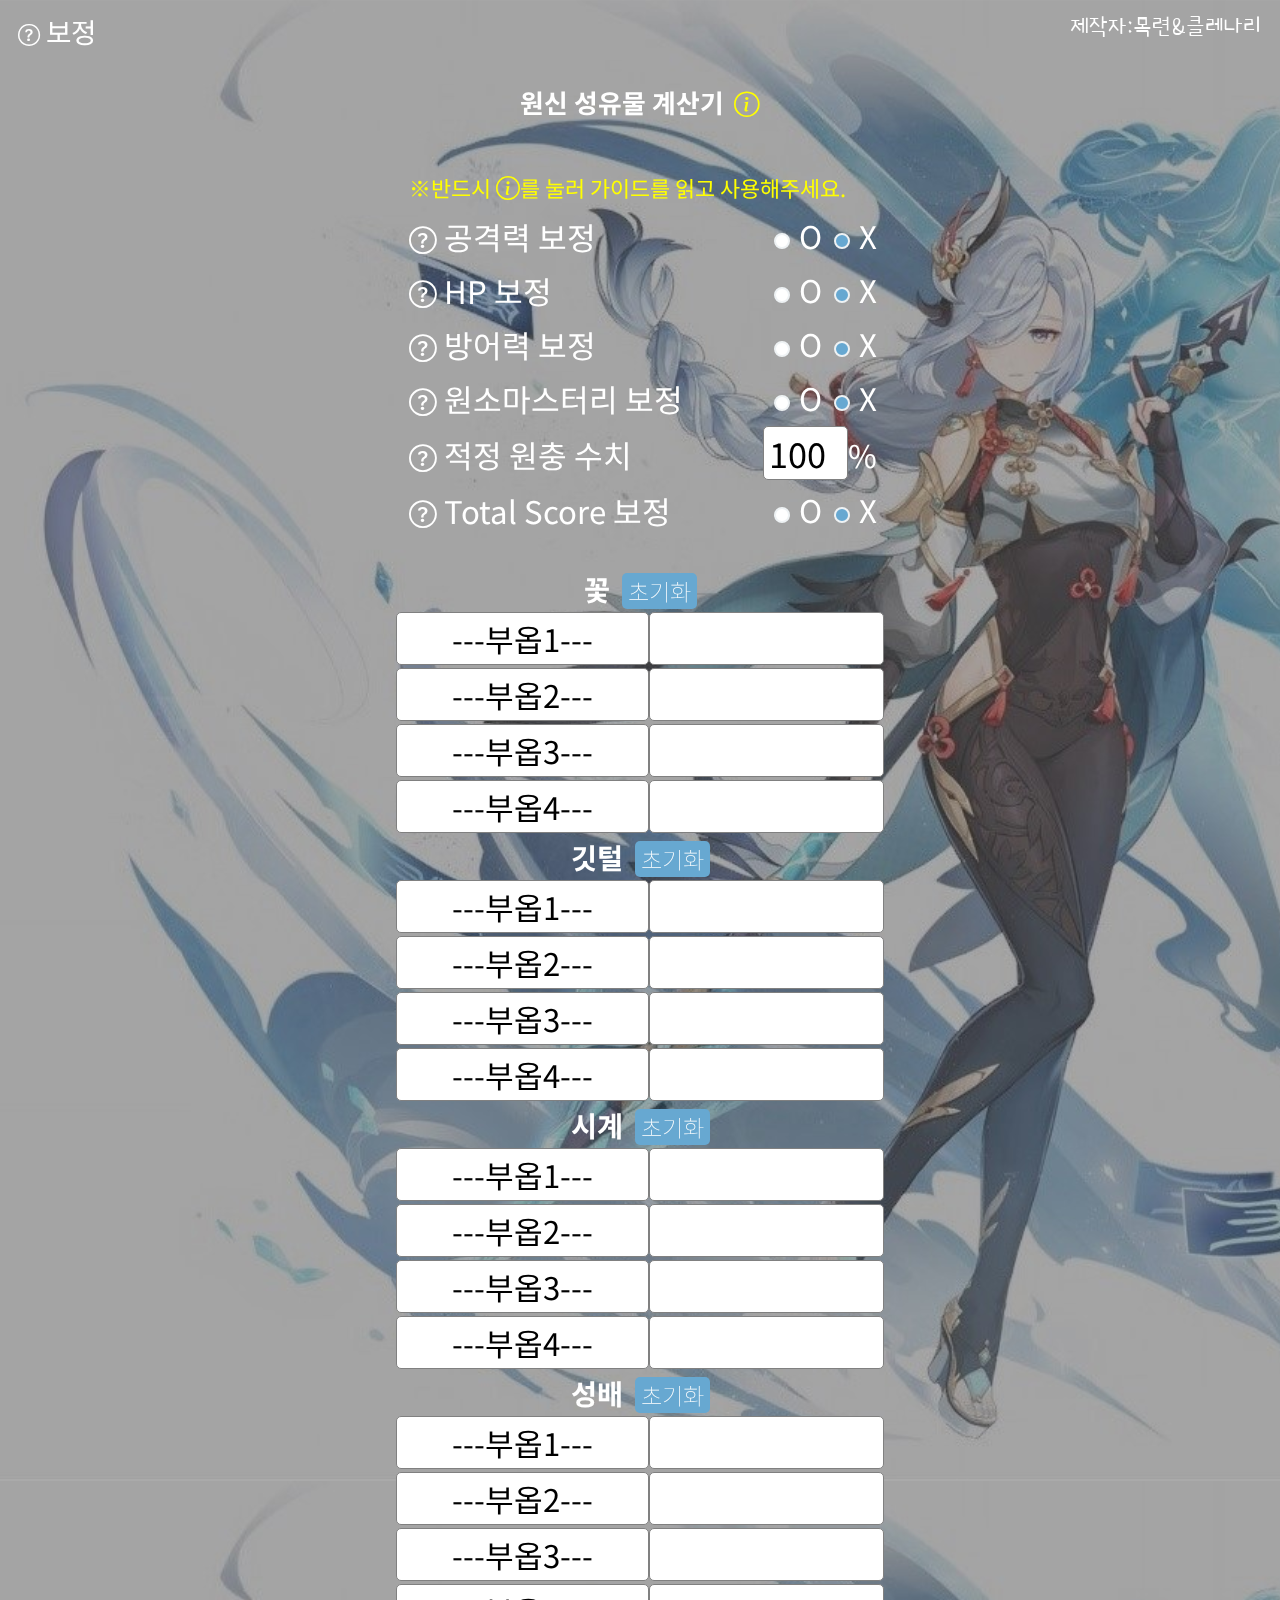
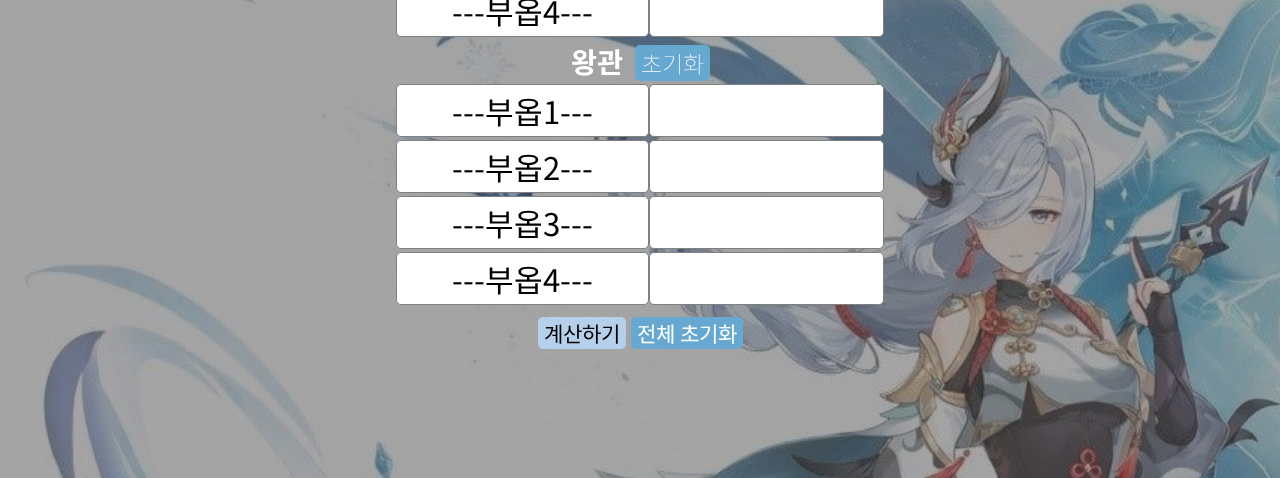
==== commit 4bac798d: "Add files via upload" ====
--- a/GenshinCalculator.html
+++ b/GenshinCalculator.html
@@ -25,6 +25,15 @@
 	<script src="https://ajax.googleapis.com/ajax/libs/jquery/3.6.1/jquery.min.js"></script>
 	<!-- css -->
 	<link rel="stylesheet" type="text/css" href="./css/main.css">
+	<!-- Google tag (gtag.js) -->
+	<script async src="https://www.googletagmanager.com/gtag/js?id=G-Z4X7Y6PYHV"></script>
+	<script>
+	window.dataLayer = window.dataLayer || [];
+	function gtag(){dataLayer.push(arguments);}
+	gtag('js', new Date());
+
+	gtag('config', 'G-Z4X7Y6PYHV');
+	</script>
 	<script type="text/javascript">
 		var attackP = 5;
 		var attack = 50;
@@ -600,7 +609,7 @@
 
 <body id="capture">
 	<div>
-		<span style="float:left;" id="adjustOpen"><i class="bi bi-question-circle"></i>보정 기준</span>
+		<span style="float:left;" id="adjustOpen"><i class="bi bi-question-circle"></i>&nbsp;보정</span>
 		<script>
 			function showA() {
 				document.querySelector(".backgroundA").className = "backgroundA showP";
@@ -630,7 +639,10 @@
 								대표적으로 무기or캐릭 특성이 원마비례<br> 
 								스텟증가일 경우 공% 효율이 낮아짐<br>
 								ex)나히다,알하이탐,사이노 등</p>
-							<span class="gContent" style="font-size:0.8em;">※ 아래 표는 원신 유투버 자료를 참고하여 만듬</span>
+							<span class="gContent" style="font-size:0.8em;">
+								※ 아래 표는 원신 유투버 자료를 참고하여 만듬<br>
+								주관적인 기준이고 절대적이지 않음
+							</span>
 							<img src="images/guide/불.PNG" alt="" class="adjustImg">
 							<img src="images/guide/번개.PNG" alt="" class="adjustImg">
 							<img src="images/guide/물.PNG" alt="" class="adjustImg">
@@ -876,14 +888,14 @@
 				</div>
 			</div>
 		</div>
-		<h2><span style="color: white;">원신 성유물 계산기</span>&nbsp;&nbsp;
+		<h2><span style="color: white; ">원신 성유물 계산기</span>&nbsp;
 			<i class="bi bi-info-circle" id="guideOpen" style="color:yellow;"></i>
 		</h2>
 		<table style="color:white" id="adjustT">
 			<tr>
 				<td colspan="2">
-					<span style="font-size: 0.7em; color: yellow; margin-left:6%">
-						※반드시 <i class="bi bi-info-circle" id="guideOpen" style="color:yellow;"></i>를 눌러 가이드를 읽고 사용하세요.<br>
+					<span style="font-size: 0.7em; color: yellow;">
+						※반드시 <i class="bi bi-info-circle" id="guideOpen" style="color:yellow;"></i>를 눌러 가이드를 읽고 사용해주세요.<br>
 					</span>
 				</td>
 			</tr>
@@ -999,7 +1011,7 @@
 				for (var i = 0; i <= 4; i++) {
 					var j = 1;
 					var reliques = $("<div>").attr("id", "relique" + eval("i+1"));
-					var strongElem = $("<strong>").addClass("reliqueT").text(factorK[i]);
+					var strongElem = $("<strong>").addClass("reliqueT").html(factorK[i]+"&nbsp;&nbsp;");
 					var spanElem = $("<span>");
 					var buttonElem = $("<button>").attr("type", "button").addClass("reset").text("초기화");
 					reliques.append(strongElem, spanElem, buttonElem);
--- a/css/main.css
+++ b/css/main.css
@@ -71,7 +71,7 @@
 body {
     background-color: #F7F7F7;
 }
-.background, .backgroundG {
+.background, .backgroundG,  .backgroundA{
     position: fixed;
     top: 0;
     left: 0;
@@ -290,7 +290,16 @@
         text-align: center;
     }
     #adjustT{
-        width:70%;
+        width:65%;
+    }
+    #adjustT tr td:nth-child(1){
+        width:65%;
+        padding-left: 5%;
+    }
+    #adjustT tr td:nth-child(2){
+        width:35%;
+        text-align: right;
+        padding-right: 4%;
     }
     .reliqueList input{
         width: 30%;
@@ -360,6 +369,18 @@
     #adjustOpen{
         font-size: 1.3em;
     }
+    #adjustT{
+        width:41%;
+    }
+    #adjustT tr td:nth-child(1){
+        width:65%;
+        padding-left: 5%;
+    }
+    #adjustT tr td:nth-child(2){
+        width:35%;
+        text-align: right;
+        padding-right: 4%;
+    }
     
 
 }
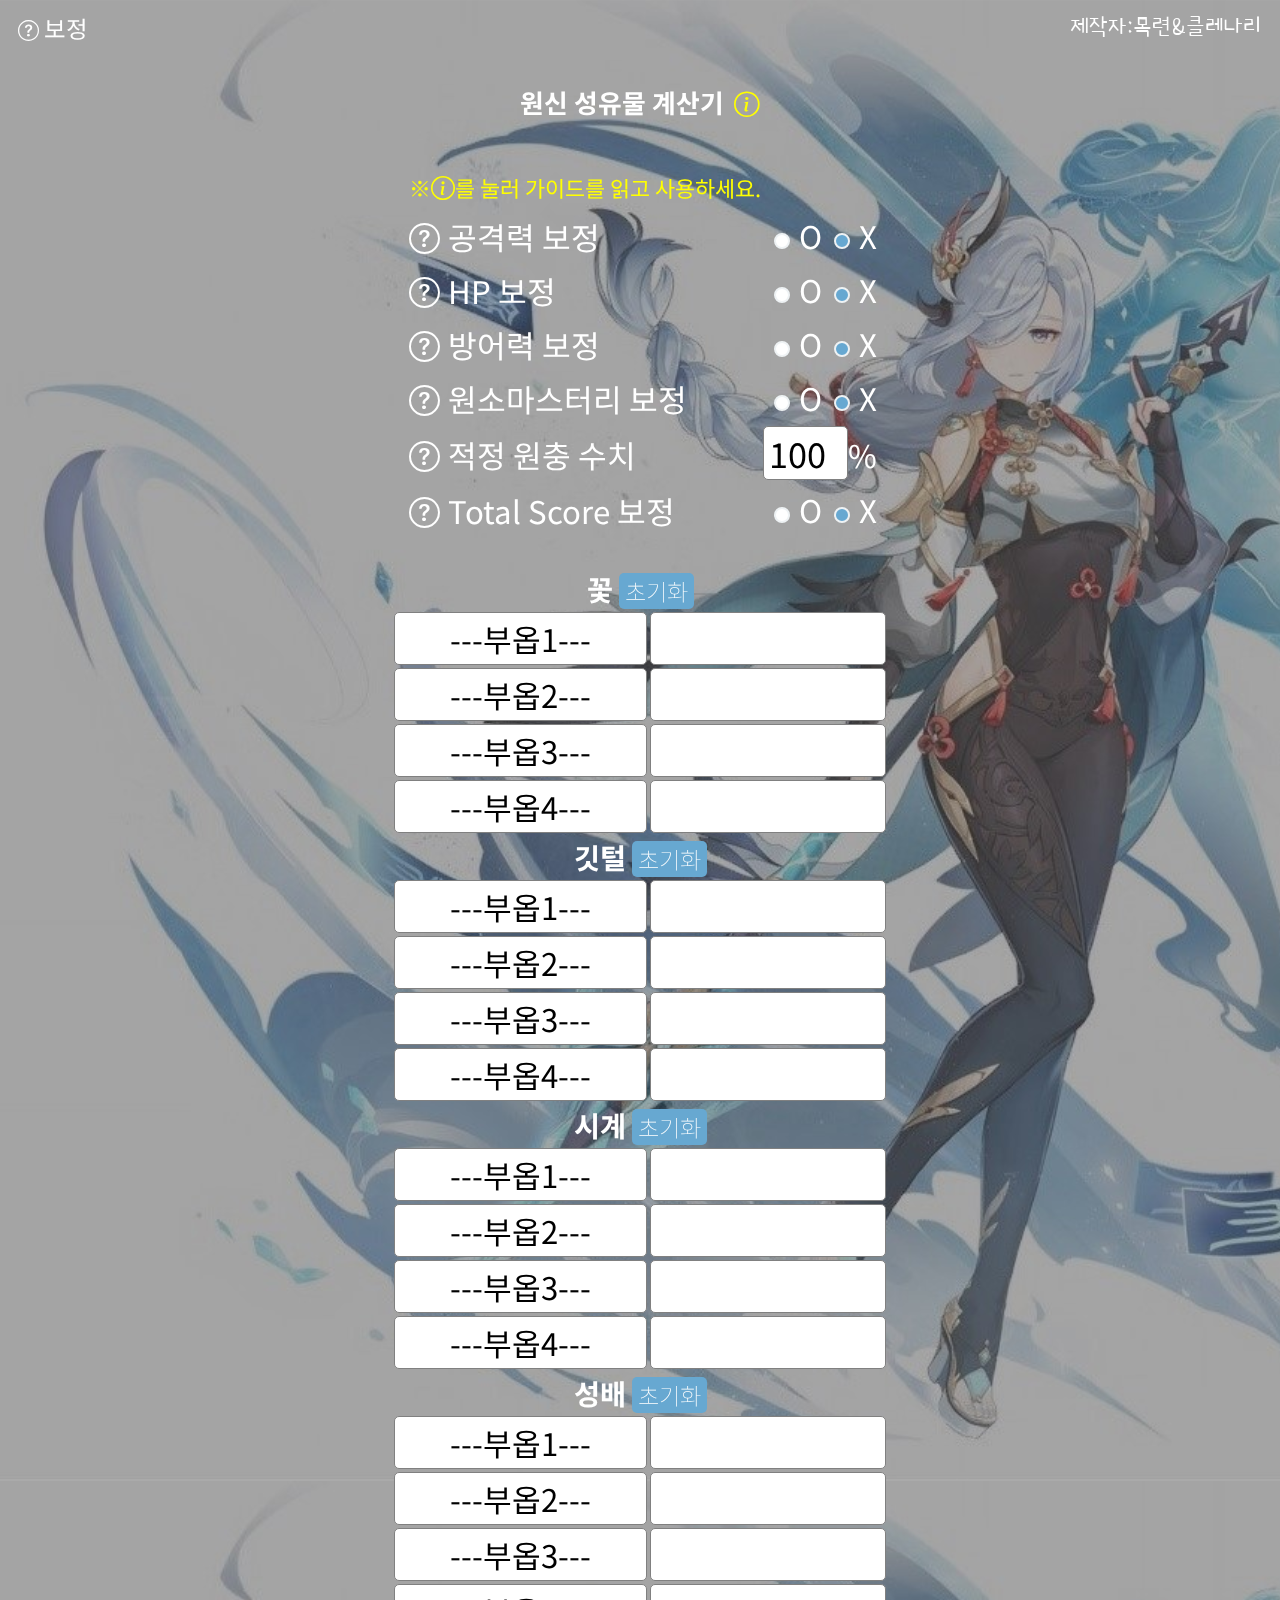
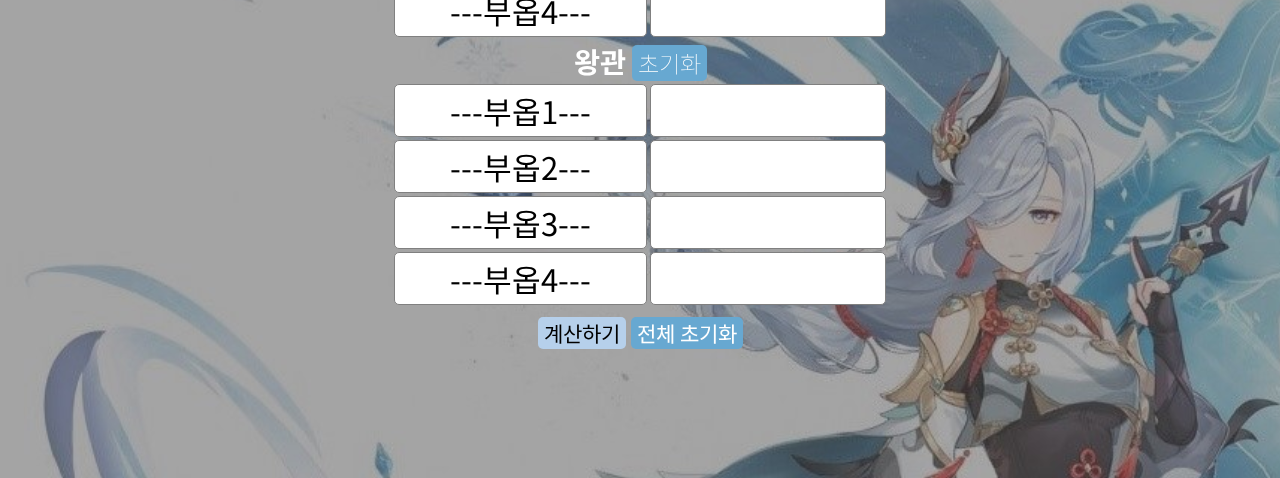
==== commit b2af9d4c: "Add files via upload" ====
--- a/GenshinCalculator.html
+++ b/GenshinCalculator.html
@@ -24,7 +24,7 @@
 	<!--ajax&jQuery-->
 	<script src="https://ajax.googleapis.com/ajax/libs/jquery/3.6.1/jquery.min.js"></script>
 	<!-- css -->
-	<link rel="stylesheet" type="text/css" href="./css/main.css">
+	<link rel="stylesheet" type="text/css" href="./css/main_test.css">
 	<!-- Google tag (gtag.js) -->
 	<script async src="https://www.googletagmanager.com/gtag/js?id=G-Z4X7Y6PYHV"></script>
 	<script>
@@ -141,25 +141,25 @@
 			let total = parseFloat(flowerT.toFixed(1));
 
 			if (total >= 9) {
-				$('#relique1').children('span').text(" score:" + total + limitEnd);
+				$('#relique1').children('span').html(" score:" + total + limitEnd + "&nbsp;");
 				$('#relique1').children('span').css('color', 'transparent');
 				$('#relique1').children('span').css('background', 'linear-gradient(to top, #e16ddd, #ffff66');
 				$('#relique1').children('span').css('-webkit-background-clip', 'text');
 			}
 			else if (8 <= total && total < 9) {
-				$('#relique1').children('span').text(" score:" + total + verryEnd);
+				$('#relique1').children('span').html(" score:" + total + verryEnd + "&nbsp;");
 				$('#relique1').children('span').css('color', 'yellow');
 			}
 			else if (7 <= total && total < 8) {
-				$('#relique1').children('span').text(" score:" + total + end);
+				$('#relique1').children('span').html(" score:" + total + end + "&nbsp;");
 				$('#relique1').children('span').css('color', '#f1d2ff');
 			}
 			else if (6 <= total && total < 7) {
-				$('#relique1').children('span').text(" score:" + total + littleEnd);
+				$('#relique1').children('span').html(" score:" + total + littleEnd + "&nbsp;");
 				$('#relique1').children('span').css('color', '#bfdbf1');
 			}
 			else if (0 < total && total < 6) {
-				$('#relique1').children('span').text(" score:" + total + notEnd);
+				$('#relique1').children('span').html(" score:" + total + notEnd + "&nbsp;");
 				$('#relique1').children('span').css('color', 'red');
 			}
 		}
@@ -190,25 +190,25 @@
 			let total = parseFloat(featherT.toFixed(1));
 
 			if (total >= 9) {
-				$('#relique2').children('span').text(" score:" + total + limitEnd);
+				$('#relique2').children('span').html(" score:" + total + limitEnd + "&nbsp;");
 				$('#relique2').children('span').css('color', 'transparent');
 				$('#relique2').children('span').css('background', 'linear-gradient(to top, #e16ddd, #ffff66');
 				$('#relique2').children('span').css('-webkit-background-clip', 'text');
 			}
 			else if (8 <= total && total < 9) {
-				$('#relique2').children('span').text(" score:" + total + verryEnd);
+				$('#relique2').children('span').html(" score:" + total + verryEnd + "&nbsp;");
 				$('#relique2').children('span').css('color', 'yellow');
 			}
 			else if (7 <= total && total < 8) {
-				$('#relique2').children('span').text(" score:" + total + end);
+				$('#relique2').children('span').html(" score:" + total + end + "&nbsp;");
 				$('#relique2').children('span').css('color', '#f1d2ff');
 			}
 			else if (6 <= total && total < 7) {
-				$('#relique2').children('span').text(" score:" + total + littleEnd);
+				$('#relique2').children('span').html(" score:" + total + littleEnd + "&nbsp;");
 				$('#relique2').children('span').css('color', '#bfdbf1');
 			}
 			else if (0 < total && total < 6) {
-				$('#relique2').children('span').text(" score:" + total + notEnd);
+				$('#relique2').children('span').html(" score:" + total + notEnd + "&nbsp;");
 				$('#relique2').children('span').css('color', 'red');
 			}
 		}
@@ -239,25 +239,25 @@
 			let total = parseFloat(watchT.toFixed(1));
 
 			if (total >= 8) {
-				$('#relique3').children('span').text(" score:" + total + limitEnd);
+				$('#relique3').children('span').html("score:" + total + limitEnd + "&nbsp;");
 				$('#relique3').children('span').css('color', 'transparent');
 				$('#relique3').children('span').css('background', 'linear-gradient(to top, #e16ddd, #ffff66');
 				$('#relique3').children('span').css('-webkit-background-clip', 'text');
 			}
 			else if (7 <= total && total < 8) {
-				$('#relique3').children('span').text(" score:" + total + verryEnd);
+				$('#relique3').children('span').html("score:" + total + verryEnd + "&nbsp;");
 				$('#relique3').children('span').css('color', 'yellow');
 			}
 			else if (6 <= total && total < 7) {
-				$('#relique3').children('span').text(" score:" + total + end);
+				$('#relique3').children('span').html("score:" + total + end + "&nbsp;");
 				$('#relique3').children('span').css('color', '#f1d2ff');
 			}
 			else if (5 <= total && total < 6) {
-				$('#relique3').children('span').text(" score:" + total + littleEnd);
+				$('#relique3').children('span').html("score:" + total + littleEnd + "&nbsp;");
 				$('#relique3').children('span').css('color', '#bfdbf1');
 			}
 			else if (0 < total && total < 5) {
-				$('#relique3').children('span').text(" score:" + total + notEnd);
+				$('#relique3').children('span').html("score:" + total + notEnd + "&nbsp;");
 				$('#relique3').children('span').css('color', 'red');
 			}
 		}
@@ -288,25 +288,25 @@
 			let total = parseFloat(holyGrailCalT.toFixed(1));
 
 			if (total >= 7) {
-				$('#relique4').children('span').text(" score:" + total + limitEnd);
+				$('#relique4').children('span').html(" score:" + total + limitEnd + "&nbsp;");
 				$('#relique4').children('span').css('color', 'transparent');
 				$('#relique4').children('span').css('background', 'linear-gradient(to top, #e16ddd, #ffff66');
 				$('#relique4').children('span').css('-webkit-background-clip', 'text');
 			}
 			else if (6 <= total && total < 7) {
-				$('#relique4').children('span').text(" score:" + total + verryEnd);
+				$('#relique4').children('span').html(" score:" + total + verryEnd + "&nbsp;");
 				$('#relique4').children('span').css('color', 'yellow');
 			}
 			else if (5 <= total && total < 6) {
-				$('#relique4').children('span').text(" score:" + total + end);
+				$('#relique4').children('span').html(" score:" + total + end + "&nbsp;");
 				$('#relique4').children('span').css('color', '#f1d2ff');
 			}
 			else if (4 <= total && total < 5) {
-				$('#relique4').children('span').text(" score:" + total + littleEnd);
+				$('#relique4').children('span').html(" score:" + total + littleEnd + "&nbsp;");
 				$('#relique4').children('span').css('color', '#bfdbf1');
 			}
 			else if (0 < total && total < 4) {
-				$('#relique4').children('span').text(" score:" + total + notEnd);
+				$('#relique4').children('span').html("score:" + total + notEnd + "&nbsp;");
 				$('#relique4').children('span').css('color', 'red');
 			}
 		}
@@ -337,25 +337,25 @@
 			let total = parseFloat(crownT.toFixed(1));
 
 			if (total >= 7) {
-				$('#relique5').children('span').text(" score:" + total + limitEnd);
+				$('#relique5').children('span').html(" score:" + total + limitEnd + "&nbsp;");
 				$('#relique5').children('span').css('color', 'transparent');
 				$('#relique5').children('span').css('background', 'linear-gradient(to top, #e16ddd, #ffff66');
 				$('#relique5').children('span').css('-webkit-background-clip', 'text');
 			}
 			else if (6 <= total && total < 7) {
-				$('#relique5').children('span').text(" score:" + total + verryEnd);
+				$('#relique5').children('span').html(" score:" + total + verryEnd + "&nbsp;");
 				$('#relique5').children('span').css('color', 'yellow');
 			}
 			else if (5 <= total && total < 6) {
-				$('#relique5').children('span').text(" score:" + total + end);
+				$('#relique5').children('span').html(" score:" + total + end + "&nbsp;");
 				$('#relique5').children('span').css('color', '#f1d2ff');
 			}
 			else if (4 <= total && total < 5) {
-				$('#relique5').children('span').text(" score:" + total + littleEnd);
+				$('#relique5').children('span').html(" score:" + total + littleEnd + "&nbsp;");
 				$('#relique5').children('span').css('color', '#bfdbf1');
 			}
 			else if (0 < total && total < 4) {
-				$('#relique5').children('span').text(" score:" + total + notEnd);
+				$('#relique5').children('span').html("score:" + total + notEnd + "&nbsp;");
 				$('#relique5').children('span').css('color', 'red');
 			}
 		}
@@ -609,7 +609,7 @@
 
 <body id="capture">
 	<div>
-		<span style="float:left;" id="adjustOpen"><i class="bi bi-question-circle"></i>&nbsp;보정</span>
+		<span style="float:left; font-size:1.1em;" id="adjustOpen"><i class="bi bi-question-circle"></i>&nbsp;보정</span>
 		<script>
 			function showA() {
 				document.querySelector(".backgroundA").className = "backgroundA showP";
@@ -895,7 +895,7 @@
 			<tr>
 				<td colspan="2">
 					<span style="font-size: 0.7em; color: yellow;">
-						※반드시 <i class="bi bi-info-circle" id="guideOpen" style="color:yellow;"></i>를 눌러 가이드를 읽고 사용해주세요.<br>
+						※<i class="bi bi-info-circle" id="guideOpen" style="color:yellow;"></i>를 눌러 가이드를 읽고 사용하세요.<br>
 					</span>
 				</td>
 			</tr>
@@ -1011,7 +1011,7 @@
 				for (var i = 0; i <= 4; i++) {
 					var j = 1;
 					var reliques = $("<div>").attr("id", "relique" + eval("i+1"));
-					var strongElem = $("<strong>").addClass("reliqueT").html(factorK[i]+"&nbsp;&nbsp;");
+					var strongElem = $("<strong>").addClass("reliqueT").html(factorK[i]+"&nbsp;");
 					var spanElem = $("<span>");
 					var buttonElem = $("<button>").attr("type", "button").addClass("reset").text("초기화");
 					reliques.append(strongElem, spanElem, buttonElem);
--- a/css/main_test.css
+++ b/css/main_test.css
@@ -0,0 +1,463 @@
+* {
+    font-family: 'Noto Sans KR', sans-serif;
+}
+:root {
+    color-scheme: light only;
+}
+body {
+    background-image: url("../images/pc_신학.jpg");
+    background-color: #374457;
+    background-size: 1920px;
+}
+select {
+    padding: 3px;
+    text-align: center;
+    border-radius: 5px;
+    -webkit-appearance: none;
+    -moz-appearance: none;
+    appearance: none;
+    background-color: white;
+    border: 1px solid gray;
+    color: black;
+    justify-content: center;
+    width: 20%;
+    margin-right: 3px;
+}
+option {
+    color: black;
+    justify-content: center;
+}
+.reliqueList input{
+    width: 18%;
+    border-radius: 5px;
+    border: 1px solid gray;
+    padding: 3px;
+    text-align: center;
+}
+.reliqueList button {
+    border-radius: 5px;
+    border: none;
+    background-color: #67a8d1;
+    color: #ffffff;
+    font-weight: lighter;
+    font-size: 0.9em;
+}
+#cal, #reset {
+    border-radius: 5px;
+    border: none;
+    height: 25px;
+    font-size: 0.9em;
+}
+#cal{
+    background-color: #b6d0eb;
+    color: black;
+}
+#reset{
+    background-color: #67a8d1;
+    color: white;
+}
+#close, #guideClose, #adjustClose{
+    border-radius: 5px;
+    background-color: white;
+    color: #67a8d1;
+    border: none;
+}
+#guideClose, #adjustClose{
+    border: 1px solid #67a8d1;
+}
+.selectO {
+    margin-bottom: 3px;
+    margin-top: 3px;
+}
+body {
+    background-color: #F7F7F7;
+}
+.background, .backgroundG,  .backgroundA{
+    position: fixed;
+    top: 0;
+    left: 0;
+    width: 100%;
+    height: 100vh;
+    background-color: rgba(0, 0, 0, 0.3);
+    z-index: -1;
+    opacity: 0;
+}
+.window {
+    position: relative;
+    width: 100%;
+    height: 100%;
+}
+.popup {
+    position: absolute;
+    top: 50%;
+    left: 50%;
+    transform: translate(-50%, -40%);
+    background-color: #ffffff;
+    box-shadow: 0 2px 7px rgba(0, 0, 0, 0.3);
+}
+.showP {
+    opacity: 1;
+    z-index: 1000;
+    transition: all .5s;
+}
+.showP .popup {
+    transform: translate(-50%, -50%);
+    transition: all .5s;
+}
+.modal-content{
+    background-color: #001d45;
+    width: 70%;
+    position: absolute;
+    top: 30%;
+    left: 15%;
+    border-radius: 10px;
+}
+.modal-content-G, .modal-content-A{
+    background-color: #000000;
+    width: 80%;
+    height: 80%;
+    position: absolute;
+    top: 5%;
+    left: 10%;
+    border-radius: 10px;
+    overflow-y: scroll; 
+    max-height: 700px;
+    color: white;
+}
+#gradeTable, #scoreTable, #referTable{
+    color: white;
+}
+p{
+    font-size: 0.9em;
+    text-align: left;
+    margin-left: 5%;
+}
+#adjustT tr td:first-child{
+    width: 60%;
+}
+#adjustT tr td:nth-child(2) {
+    width: 40%;
+}
+.gtitle{
+    text-align: center;
+    color: #3CB9E5;
+    font-size: 0.9em;
+}
+p{
+    margin-top: 1px;
+    margin-bottom: 10px;
+    font-size: 0.8em;
+}
+#gradeTable{
+    font-size: 0.9em;
+    border: 1px solid black;
+}
+#gradeTable tr td:nth-child(2), #gradeTable tr td:nth-child(3), #gradeTable tr td:nth-child(4){
+    font-size: 0.8em;
+}
+.soso{
+    color: #bfdbf1;
+}
+.good{
+    color: #f1d2ff;
+}
+.verry{
+    color: #ffeb37;
+}
+.limit {
+    background: linear-gradient(to top, #e16ddd, #ffff66);
+    color: transparent;
+    -webkit-background-clip: text;
+}
+.dd{
+    margin-bottom: 5px;
+    font-size: 0.8em;
+}
+#scoreTable td, #gradeTable td, #gradeTable th, #referTable td{
+    font-size: 0.8em;
+    padding: 0;
+}
+.bi-diamond-fill{
+    font-size: 0.7em;
+}
+#madeby{
+    font-family: 'Poor Story', cursive;
+    margin-right: 10px;
+    margin-top: 3px;
+    color: white;
+}
+.reliqueT{
+    color: white;
+}
+input[type='radio'],
+input[type='radio']:checked {
+appearance: none;
+width: 0.9rem;
+height: 0.9rem;
+border-radius: 100%;
+margin-right: 0.1rem;
+}
+
+input[type='radio'] {
+background-color: white;
+border: 2px solid #eef2f4;
+}
+input[type='radio']:checked {
+background-color: #67a8d1;
+}
+#elementgauge{
+    width: 30%;
+    text-align: right;
+}
+#adjustT{
+    width:42%;
+    margin-top: 3%;
+}
+.limitBorder{
+    padding: 3px;
+    border: 2px solid transparent;
+    background-clip: padding-box;
+    background-image: linear-gradient(to right top, #e16ddd, #ffff66);
+}
+.highlight{
+    color: orange;
+    font-weight: bolder;
+}
+.under{
+    color:red;
+}
+.goodBorder{border: 1px solid #f1d2ff;}
+.verryBorder1{border: 1px solid #ffeb37;}
+.verryBorder2{border: 2px solid #ffeb37;}
+.tooltip-inner{
+    white-space: pre-line;
+    max-width: 440px;
+    font-size: 0.9em;
+    background-color: #67a8d1;
+    color: #ffffff;
+    text-align: left;
+}
+.miniGuide, .miniGuide:hover{
+    background:none;
+    border: none;
+    text-decoration: none;
+    color: white;
+}
+.bi-question-circle{
+    font-size: 0.9em;
+}
+.red-text {
+    color: orange;
+}
+.bol-text{
+    color: yellow;
+}
+.gContent{
+    text-align: center;
+}
+#adjustOpen{
+    color: #ffffff;
+    font-size: 1.1em;
+    margin-left: 10px;
+    margin-top: 3px;
+    cursor : pointer;
+}
+.adjustImg{
+    width: 95%;
+}
+#guideOpen{
+    cursor : pointer;
+}
+
+@media screen and (max-width:440px) {
+    body {
+        background-image: url("../images/신학.jpg");
+        background-size: 440px;
+        background-color: #374457;
+    }
+
+    h2 {
+
+        text-align: center;
+    }
+
+    .reliqueList input{
+        width: 35%;
+        border-radius: 5px;
+        border: 1px solid gray;
+        padding: 3px;
+    }
+    #elementgauge{
+        width: 70%;
+        text-align: center;
+    }
+    #adjustT{
+        width:74%;
+    }
+    #adjustT tr td:nth-child(1){
+        width:65%;
+        padding-left: 5%;
+    }
+    #adjustT tr td:nth-child(2){
+        width:35%;
+        text-align: right;
+        padding-right: 4%;
+    }
+    .reliqueList input{
+        width: 34%;
+    }
+    select{
+        width: 34%;
+        margin-right: 3px;
+    }
+    #scoreTable, #gradeTable, #referTable{
+        width: 90%;
+        text-align: center;
+        border : 1px solid black;
+    }
+    #scoreTable tr td:nth-child(1){
+        width: 35%;
+    }
+    #scoreTable tr td:nth-child(2){
+        width: 65%;
+    }
+}
+@media screen and (min-width:720px){
+    p{
+        text-align: center;
+    }
+    .modal-content-G{
+        width: 60%;
+        top: 10%;
+        left: 20%;
+        max-height: 1080px;
+    }
+    .modal-content{
+        background-color: #001d45;
+        width: 30%;
+        position: absolute;
+        top: 25%;
+        left: 35%;
+        border-radius: 10px;
+    }
+    #gradeTable{
+        width: 60%;
+        text-align: center;
+    }
+    #scoreTable, #referTable, #referTable{
+        width: 80%;
+        text-align: center;
+        border : 1px solid black;
+        font-size: 0.9em;
+    }
+    #scoreTable tr td:nth-child(1){
+        width: 51%;
+    }
+    #scoreTable tr td:nth-child(2){
+        width: 49%;
+    }
+    *{
+        font-size: 1.1em;
+    }
+    #elementgauge{
+        width: 50%;
+        text-align: center;
+    }
+    #cal, #reset {
+        height: 15%;
+    }
+    #guideHeader{
+        margin-left: 6%;
+    }
+    #adjustOpen{
+        font-size: 3em;
+    }
+    #adjustT{
+        width:41%;
+    }
+    #adjustT tr td:nth-child(1){
+        width:65%;
+        padding-left: 5%;
+    }
+    #adjustT tr td:nth-child(2){
+        width:35%;
+        text-align: right;
+        padding-right: 4%;
+    }
+    
+
+}
+@media (prefers-color-scheme: dark) {
+    input[type='radio'] {
+        background-color: white;
+        border: 2px solid #eef2f4;
+        }
+    input[type='radio']:checked {
+    background-color: #67a8d1;
+    }
+    input[type='number'], select{
+        background-color: white;
+        color: black;
+    }
+    #close, #guideClose{ 
+        background-color: white;
+        color: #67a8d1;
+    }
+    select {
+        background-color: white;
+        border: 1px solid gray;
+        color: black;
+    }
+    option {
+        color: black;
+        justify-content: center;
+    }
+    .soso{
+        color: #bfdbf1;
+    }
+    .good{
+        color: #f1d2ff;
+    }
+    .verry{
+        color: #ffeb37;
+    }
+    .limit {
+        background: linear-gradient(to top, #e16ddd, #ffff66);
+        color: transparent;
+        -webkit-background-clip: text;
+    }
+    .limitBorder{
+        padding: 3px;
+        border: 2px solid transparent;
+        background-clip: padding-box;
+        background-image: linear-gradient(to right top, #e16ddd, #ffff66);
+    }
+    .reliqueList button {
+        background-color: #67a8d1;
+        color: #ffffff;
+    }
+    #cal{
+        background-color: #b6d0eb;
+        color: black;
+    }
+    #reset{
+        background-color: #67a8d1;
+        color: white;
+    }
+    .highlight{color: orange;}
+    .goodBorder{border: 1px solid #f1d2ff;}
+    .verryBorder1{border: 1px solid #ffeb37;}
+    .verryBorder2{border: 2px solid #ffeb37;}
+    .modal-content-G,.modal-content-A{background-color: #181818;}
+    .modal-content-G,.modal-content-A{
+        color: white;
+    }
+    .tooltip-inner{
+        background-color: #67a8d1;
+        color: #ffffff;
+    }
+    #scoreTable, #gradeTable, #referTable{
+        color: white;
+        border: 1px solid white;
+    }
+  }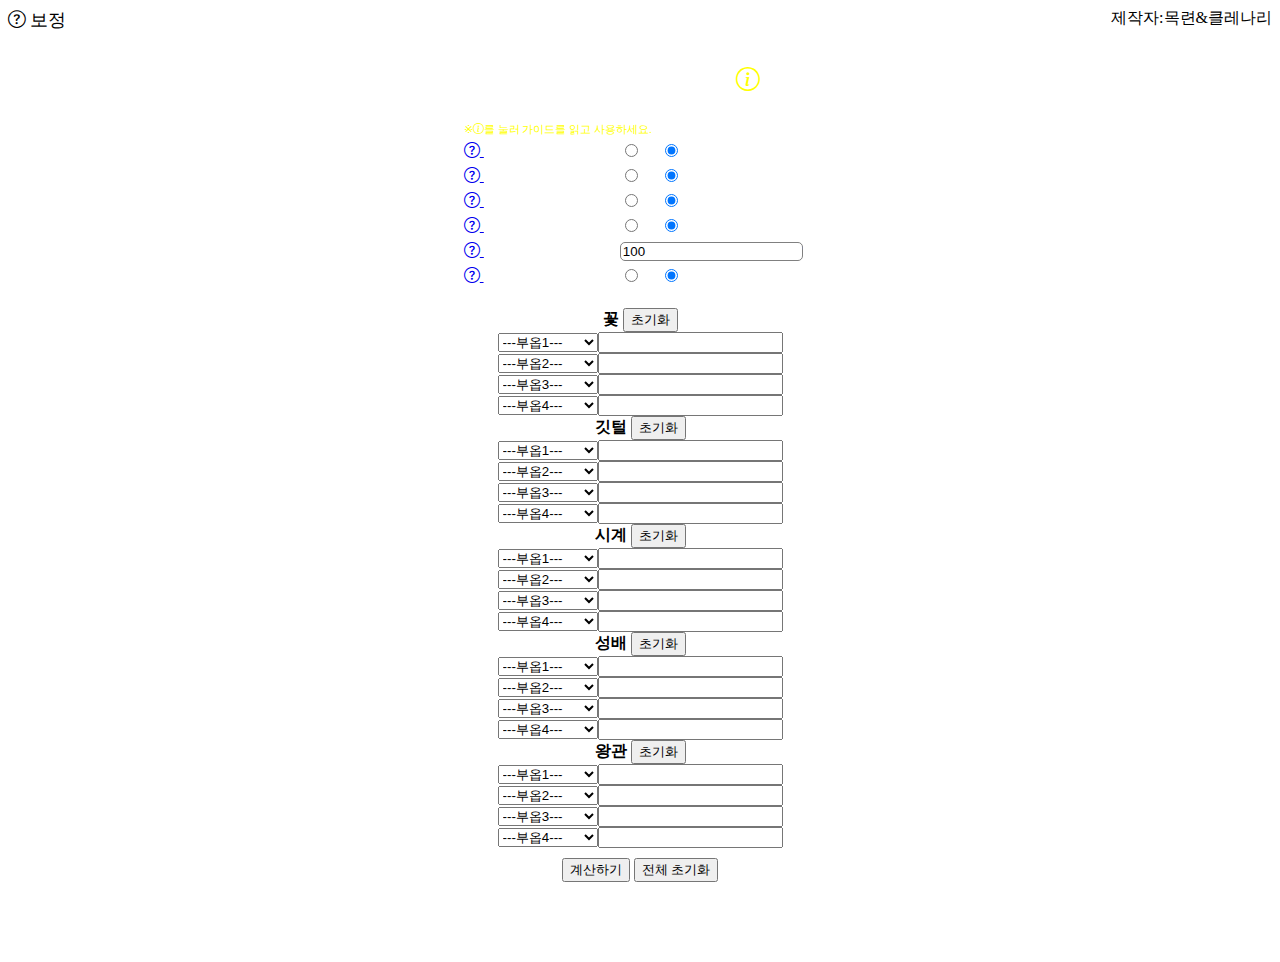
==== commit e61b2388: "Add files via upload" ====
--- a/GenshinCalculator.html
+++ b/GenshinCalculator.html
@@ -628,7 +628,7 @@
 							<button type="button" style="float: right; margin-right: 10px;" id="adjustClose"
 								class="closeBtn">닫기</button>
 						</div><br>
-						<div align="center" style="margin-bottom: 10%; clear:both">
+						<div align="center" style="margin-bottom: 10%; clear:both;">
 							<div style="margin-bottom:10px;" id="guideHeader"><Strong>《보정 기준표》</Strong></div>
 							<span class="gtitle"><i class="bi bi-diamond-fill"></i>보정 수치 기준</span>
 							<p class="gContent">후순위 유효옵션들은 0.2~0.7 효율 수치를<br> 
@@ -659,7 +659,7 @@
 	</div>
 	<br>
 	<br>
-	<div class="container" align="center" style="clear:both"> 
+	<div class="container" align="center" style="clear:both;"> 
 		<script>
 			function showG() {
 				document.querySelector(".backgroundG").className = "backgroundG showP";
@@ -675,11 +675,11 @@
 				<div class="guideModal">
 					<div class="modal-content-G" style="display: none; padding-right: 3%;">
 						<div style="margin-top: 10px;">
-							<button type="button" style="float: right; margin-right: 10px;" id="guideClose"
+							<button type="button" style="float: right;" id="guideClose"
 								class="closeBtn">닫기</button>
-						</div><br><br>
+						</div><br>
 						<div>
-							<div style="margin-bottom:10px;" id="guideHeader"><Strong>《딜러용 성유물 계산기》</Strong></div>
+							<div style="margin-bottom:10px; clear:both;" id="guideHeader"><Strong>《딜러용 성유물 계산기》</Strong></div>
 							<span class="gtitle"><i class="bi bi-diamond-fill"></i>Score 개념</span>
 							<p class="gContent">성유물의 부옵션 중 캐릭터에게 유효한 수치만 합산 후<br> 
 								부옵션 평균을 나눈 값<br>
@@ -1077,10 +1077,9 @@
 
 						var inputElem = document.createElement("input");
 						inputElem.type = "number";
-						inputElem.inputmode = "decimal";
-						inputElem.pattern = "\\d*";
+						inputElem.setAttribute("inputmode", "decimal");
+						inputElem.setAttribute("pattern", "\\d*");
 						inputElem.id = factor[i] + "-option-" + j;
-
 						var divElem = document.createElement("div");
 						divElem.className = "selectO";
 						divElem.appendChild(selectElem);
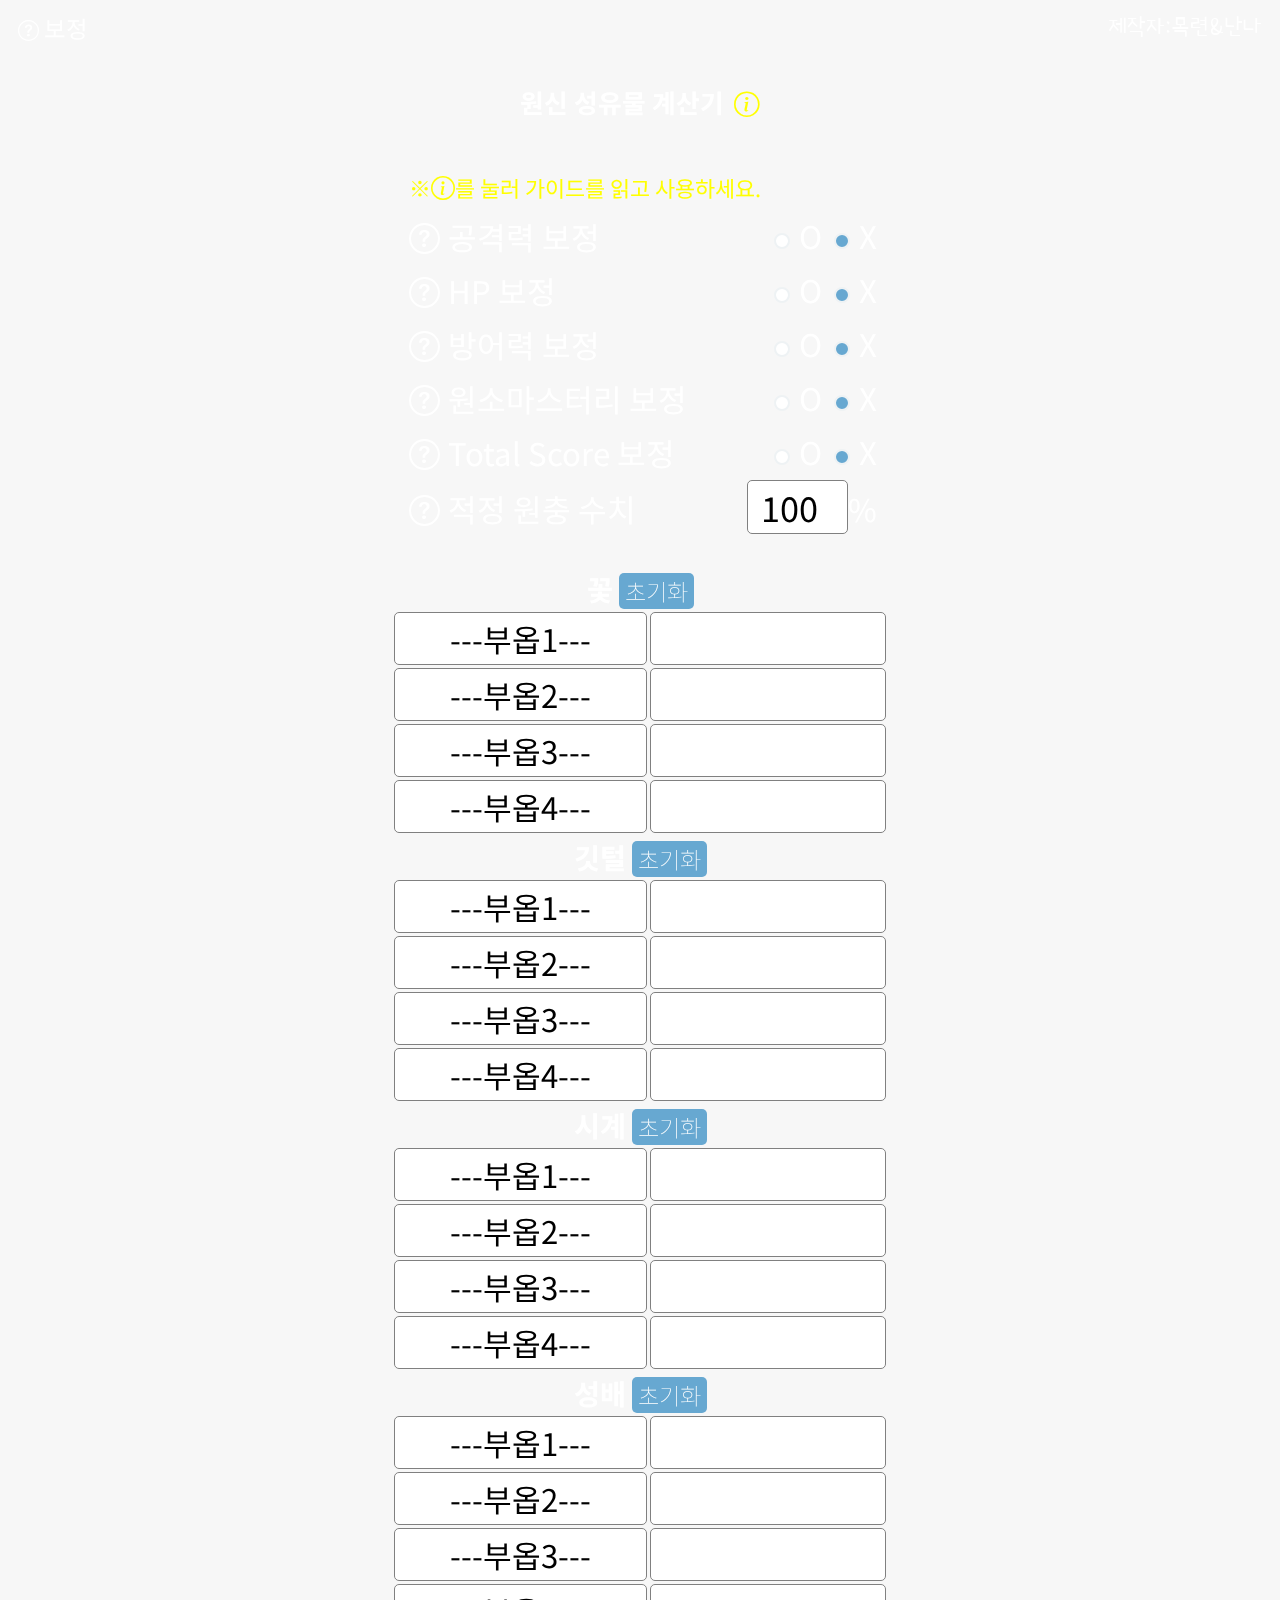
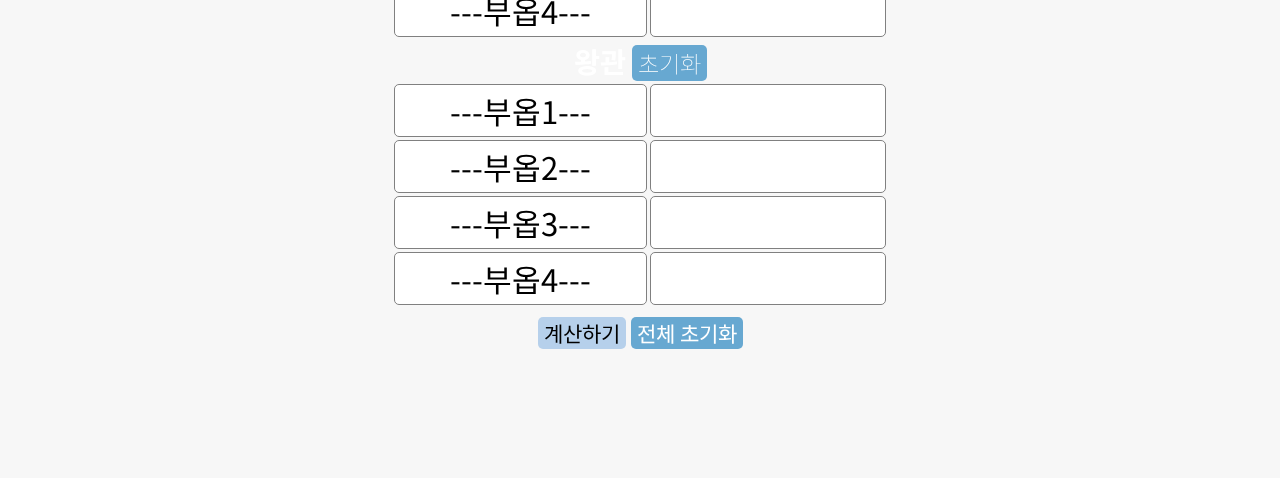
==== commit a18e8c3b: "Merge pull request #2 from souless95/feature/bugfix" ====
--- a/GenshinCalculator.html
+++ b/GenshinCalculator.html
@@ -24,7 +24,7 @@
 	<!--ajax&jQuery-->
 	<script src="https://ajax.googleapis.com/ajax/libs/jquery/3.6.1/jquery.min.js"></script>
 	<!-- css -->
-	<link rel="stylesheet" type="text/css" href="./css/main_test.css">
+	<link rel="stylesheet" type="text/css" href="./css/main.css">
 	<!-- Google tag (gtag.js) -->
 	<script async src="https://www.googletagmanager.com/gtag/js?id=G-Z4X7Y6PYHV"></script>
 	<script>
@@ -42,7 +42,7 @@
 		var mastery = 20;
 		var defensiveP = 6.2;
 		var defensive = 41;
-		var elementGauge = 0;
+		var eGauge = 0;
 		var limitEnd = ' (극한)';
 		var verryEnd = ' (극종결)';
 		var end = ' (종결)';
@@ -51,9 +51,10 @@
 		var flowerT = 0;
 		var featherT = 0;
 		var watchT = 0;
-		var holyGrailCalT = 0;
+		var holyGrailT = 0;
 		var crownT = 0;
 		var totalScore = 0;
+		var needEGageT = 0;
 
 		//성유물 부옵 score 계산 함수
 		function cal(option, value) {
@@ -96,22 +97,42 @@
 
 			var mId = $(f).parent().parent();
 
-			if (mId.attr('id') == "relique1") {
+			if (mId.attr('id') == "flower") {
 				flowerCal();
 			}
-			else if (mId.attr('id') == "relique2") {
+			else if (mId.attr('id') == "feather") {
 				featherCal();
 			}
-			else if (mId.attr('id') == "relique3") {
+			else if (mId.attr('id') == "watch") {
 				watchCal();
 			}
-			else if (mId.attr('id') == "relique4") {
+			else if (mId.attr('id') == "holyGrail") {
 				holyGrailCal();
 			}
-			else if (mId.attr('id') == "relique5") {
+			else if (mId.attr('id') == "crown") {
 				crownCal();
 			}
 
+		}
+
+		function eGageCal() {
+			let eGauge = parseFloat($('#eGauge').val());
+			let eWeaponUse = parseFloat($('input[name=eWeaponUse]:checked').val());
+			let eWatchUse = parseFloat($('input[name=eWatchUse]:checked').val());
+
+			if(isNaN(eGauge)) {
+				eGauge = 0;
+			}
+
+			let needEGage = (eGauge - eWeaponUse - eWatchUse - 100).toFixed(1);
+
+			needEGageT = needEGage;
+
+			if (needEGage <= 0) {
+				$('#needEgage').text(0);
+			} else {
+				$('#needEgage').text(needEGage);
+			}
 		}
 
 		//꽃 옵션 계산
@@ -141,26 +162,26 @@
 			let total = parseFloat(flowerT.toFixed(1));
 
 			if (total >= 9) {
-				$('#relique1').children('span').html(" score:" + total + limitEnd + "&nbsp;");
-				$('#relique1').children('span').css('color', 'transparent');
-				$('#relique1').children('span').css('background', 'linear-gradient(to top, #e16ddd, #ffff66');
-				$('#relique1').children('span').css('-webkit-background-clip', 'text');
+				$('#flower').children('span').html(" score:" + total + limitEnd + "&nbsp;");
+				$('#flower').children('span').css('color', 'transparent');
+				$('#flower').children('span').css('background', 'linear-gradient(to top, #e16ddd, #ffff66');
+				$('#flower').children('span').css('-webkit-background-clip', 'text');
 			}
 			else if (8 <= total && total < 9) {
-				$('#relique1').children('span').html(" score:" + total + verryEnd + "&nbsp;");
-				$('#relique1').children('span').css('color', 'yellow');
+				$('#flower').children('span').html(" score:" + total + verryEnd + "&nbsp;");
+				$('#flower').children('span').css('color', 'yellow');
 			}
 			else if (7 <= total && total < 8) {
-				$('#relique1').children('span').html(" score:" + total + end + "&nbsp;");
-				$('#relique1').children('span').css('color', '#f1d2ff');
+				$('#flower').children('span').html(" score:" + total + end + "&nbsp;");
+				$('#flower').children('span').css('color', '#f1d2ff');
 			}
 			else if (6 <= total && total < 7) {
-				$('#relique1').children('span').html(" score:" + total + littleEnd + "&nbsp;");
-				$('#relique1').children('span').css('color', '#bfdbf1');
+				$('#flower').children('span').html(" score:" + total + littleEnd + "&nbsp;");
+				$('#flower').children('span').css('color', '#bfdbf1');
 			}
 			else if (0 < total && total < 6) {
-				$('#relique1').children('span').html(" score:" + total + notEnd + "&nbsp;");
-				$('#relique1').children('span').css('color', 'red');
+				$('#flower').children('span').html(" score:" + total + notEnd + "&nbsp;");
+				$('#flower').children('span').css('color', 'red');
 			}
 		}
 
@@ -190,26 +211,26 @@
 			let total = parseFloat(featherT.toFixed(1));
 
 			if (total >= 9) {
-				$('#relique2').children('span').html(" score:" + total + limitEnd + "&nbsp;");
-				$('#relique2').children('span').css('color', 'transparent');
-				$('#relique2').children('span').css('background', 'linear-gradient(to top, #e16ddd, #ffff66');
-				$('#relique2').children('span').css('-webkit-background-clip', 'text');
+				$('#feather').children('span').html(" score:" + total + limitEnd + "&nbsp;");
+				$('#feather').children('span').css('color', 'transparent');
+				$('#feather').children('span').css('background', 'linear-gradient(to top, #e16ddd, #ffff66');
+				$('#feather').children('span').css('-webkit-background-clip', 'text');
 			}
 			else if (8 <= total && total < 9) {
-				$('#relique2').children('span').html(" score:" + total + verryEnd + "&nbsp;");
-				$('#relique2').children('span').css('color', 'yellow');
+				$('#feather').children('span').html(" score:" + total + verryEnd + "&nbsp;");
+				$('#feather').children('span').css('color', 'yellow');
 			}
 			else if (7 <= total && total < 8) {
-				$('#relique2').children('span').html(" score:" + total + end + "&nbsp;");
-				$('#relique2').children('span').css('color', '#f1d2ff');
+				$('#feather').children('span').html(" score:" + total + end + "&nbsp;");
+				$('#feather').children('span').css('color', '#f1d2ff');
 			}
 			else if (6 <= total && total < 7) {
-				$('#relique2').children('span').html(" score:" + total + littleEnd + "&nbsp;");
-				$('#relique2').children('span').css('color', '#bfdbf1');
+				$('#feather').children('span').html(" score:" + total + littleEnd + "&nbsp;");
+				$('#feather').children('span').css('color', '#bfdbf1');
 			}
 			else if (0 < total && total < 6) {
-				$('#relique2').children('span').html(" score:" + total + notEnd + "&nbsp;");
-				$('#relique2').children('span').css('color', 'red');
+				$('#feather').children('span').html(" score:" + total + notEnd + "&nbsp;");
+				$('#feather').children('span').css('color', 'red');
 			}
 		}
 
@@ -239,26 +260,26 @@
 			let total = parseFloat(watchT.toFixed(1));
 
 			if (total >= 8) {
-				$('#relique3').children('span').html("score:" + total + limitEnd + "&nbsp;");
-				$('#relique3').children('span').css('color', 'transparent');
-				$('#relique3').children('span').css('background', 'linear-gradient(to top, #e16ddd, #ffff66');
-				$('#relique3').children('span').css('-webkit-background-clip', 'text');
+				$('#watch').children('span').html("score:" + total + limitEnd + "&nbsp;");
+				$('#watch').children('span').css('color', 'transparent');
+				$('#watch').children('span').css('background', 'linear-gradient(to top, #e16ddd, #ffff66');
+				$('#watch').children('span').css('-webkit-background-clip', 'text');
 			}
 			else if (7 <= total && total < 8) {
-				$('#relique3').children('span').html("score:" + total + verryEnd + "&nbsp;");
-				$('#relique3').children('span').css('color', 'yellow');
+				$('#watch').children('span').html("score:" + total + verryEnd + "&nbsp;");
+				$('#watch').children('span').css('color', 'yellow');
 			}
 			else if (6 <= total && total < 7) {
-				$('#relique3').children('span').html("score:" + total + end + "&nbsp;");
-				$('#relique3').children('span').css('color', '#f1d2ff');
+				$('#watch').children('span').html("score:" + total + end + "&nbsp;");
+				$('#watch').children('span').css('color', '#f1d2ff');
 			}
 			else if (5 <= total && total < 6) {
-				$('#relique3').children('span').html("score:" + total + littleEnd + "&nbsp;");
-				$('#relique3').children('span').css('color', '#bfdbf1');
+				$('#watch').children('span').html("score:" + total + littleEnd + "&nbsp;");
+				$('#watch').children('span').css('color', '#bfdbf1');
 			}
 			else if (0 < total && total < 5) {
-				$('#relique3').children('span').html("score:" + total + notEnd + "&nbsp;");
-				$('#relique3').children('span').css('color', 'red');
+				$('#watch').children('span').html("score:" + total + notEnd + "&nbsp;");
+				$('#watch').children('span').css('color', 'red');
 			}
 		}
 
@@ -282,32 +303,32 @@
 				fourth = 0; // 0으로 대체
 			}
 
-			holyGrailCalT = parseFloat(first) + parseFloat(second)
+			holyGrailT = parseFloat(first) + parseFloat(second)
 				+ parseFloat(third) + parseFloat(fourth);
 
-			let total = parseFloat(holyGrailCalT.toFixed(1));
+			let total = parseFloat(holyGrailT.toFixed(1));
 
 			if (total >= 7) {
-				$('#relique4').children('span').html(" score:" + total + limitEnd + "&nbsp;");
-				$('#relique4').children('span').css('color', 'transparent');
-				$('#relique4').children('span').css('background', 'linear-gradient(to top, #e16ddd, #ffff66');
-				$('#relique4').children('span').css('-webkit-background-clip', 'text');
+				$('#holyGrail').children('span').html(" score:" + total + limitEnd + "&nbsp;");
+				$('#holyGrail').children('span').css('color', 'transparent');
+				$('#holyGrail').children('span').css('background', 'linear-gradient(to top, #e16ddd, #ffff66');
+				$('#holyGrail').children('span').css('-webkit-background-clip', 'text');
 			}
 			else if (6 <= total && total < 7) {
-				$('#relique4').children('span').html(" score:" + total + verryEnd + "&nbsp;");
-				$('#relique4').children('span').css('color', 'yellow');
+				$('#holyGrail').children('span').html(" score:" + total + verryEnd + "&nbsp;");
+				$('#holyGrail').children('span').css('color', 'yellow');
 			}
 			else if (5 <= total && total < 6) {
-				$('#relique4').children('span').html(" score:" + total + end + "&nbsp;");
-				$('#relique4').children('span').css('color', '#f1d2ff');
+				$('#holyGrail').children('span').html(" score:" + total + end + "&nbsp;");
+				$('#holyGrail').children('span').css('color', '#f1d2ff');
 			}
 			else if (4 <= total && total < 5) {
-				$('#relique4').children('span').html(" score:" + total + littleEnd + "&nbsp;");
-				$('#relique4').children('span').css('color', '#bfdbf1');
+				$('#holyGrail').children('span').html(" score:" + total + littleEnd + "&nbsp;");
+				$('#holyGrail').children('span').css('color', '#bfdbf1');
 			}
 			else if (0 < total && total < 4) {
-				$('#relique4').children('span').html("score:" + total + notEnd + "&nbsp;");
-				$('#relique4').children('span').css('color', 'red');
+				$('#holyGrail').children('span').html("score:" + total + notEnd + "&nbsp;");
+				$('#holyGrail').children('span').css('color', 'red');
 			}
 		}
 
@@ -337,26 +358,26 @@
 			let total = parseFloat(crownT.toFixed(1));
 
 			if (total >= 7) {
-				$('#relique5').children('span').html(" score:" + total + limitEnd + "&nbsp;");
-				$('#relique5').children('span').css('color', 'transparent');
-				$('#relique5').children('span').css('background', 'linear-gradient(to top, #e16ddd, #ffff66');
-				$('#relique5').children('span').css('-webkit-background-clip', 'text');
+				$('#crown').children('span').html(" score:" + total + limitEnd + "&nbsp;");
+				$('#crown').children('span').css('color', 'transparent');
+				$('#crown').children('span').css('background', 'linear-gradient(to top, #e16ddd, #ffff66');
+				$('#crown').children('span').css('-webkit-background-clip', 'text');
 			}
 			else if (6 <= total && total < 7) {
-				$('#relique5').children('span').html(" score:" + total + verryEnd + "&nbsp;");
-				$('#relique5').children('span').css('color', 'yellow');
+				$('#crown').children('span').html(" score:" + total + verryEnd + "&nbsp;");
+				$('#crown').children('span').css('color', 'yellow');
 			}
 			else if (5 <= total && total < 6) {
-				$('#relique5').children('span').html(" score:" + total + end + "&nbsp;");
-				$('#relique5').children('span').css('color', '#f1d2ff');
+				$('#crown').children('span').html(" score:" + total + end + "&nbsp;");
+				$('#crown').children('span').css('color', '#f1d2ff');
 			}
 			else if (4 <= total && total < 5) {
-				$('#relique5').children('span').html(" score:" + total + littleEnd + "&nbsp;");
-				$('#relique5').children('span').css('color', '#bfdbf1');
+				$('#crown').children('span').html(" score:" + total + littleEnd + "&nbsp;");
+				$('#crown').children('span').css('color', '#bfdbf1');
 			}
 			else if (0 < total && total < 4) {
-				$('#relique5').children('span').html("score:" + total + notEnd + "&nbsp;");
-				$('#relique5').children('span').css('color', 'red');
+				$('#crown').children('span').html("score:" + total + notEnd + "&nbsp;");
+				$('#crown').children('span').css('color', 'red');
 			}
 		}
 
@@ -415,42 +436,57 @@
 				crownCal();
 
 			});
-			$('#elementgauge').keyup(function () {
+			$('#eGauge').keyup(function () {
+				eGageCal();
+			});
+			$('input[name="eWeaponUse"]').change(function () {
+				eGageCal();
+			});
+			$('input[name="eWatchUse"]').change(function () {
+				eGageCal();
+			});
+			$('#applyGageBtn').click(function () {
 				//적정 원충 수치 변수에 정의
-				elementGauge = $('#elementgauge').val();
-			});
-			$('#relique1 input').keyup(function () {
+				eGauge = $('#eGauge').val();
+				$('#modGageBtn').val(eGauge);
+				$('.rowNeedEGage').show();
+				$('#veiwNeedGage').text($('#needEgage').text());
+				$('body').css('overflow', '');
+				closeE();
+
+			});
+			$('#flower input').keyup(function () {
 				valChk(this);
 			});
-			$('#relique2 input').keyup(function () {
+			$('#feather input').keyup(function () {
 				valChk(this);
 			});
-			$('#relique3 input').keyup(function () {
+			$('#watch input').keyup(function () {
 				valChk(this);
 			});
-			$('#relique4 input').keyup(function () {
+			$('#holyGrail input').keyup(function () {
 				valChk(this);
 			});
-			$('#relique5 input').keyup(function () {
+			$('#crown input').keyup(function () {
 				valChk(this);
 			});
-			$('#relique1 select').change(function () {
+			$('#flower select').change(function () {
 				valChk(this);
 			});
-			$('#relique2 select').change(function () {
+			$('#feather select').change(function () {
 				valChk(this);
 			});
-			$('#relique3 select').change(function () {
+			$('#watch select').change(function () {
 				valChk(this);
 			});
-			$('#relique4 select').change(function () {
+			$('#holyGrail select').change(function () {
 				valChk(this);
 			});
-			$('#relique5 select').change(function () {
+			$('#crown select').change(function () {
 				valChk(this);
 			});
 			$('#cal').click(function () {
-				totalScore = flowerT + featherT + watchT + holyGrailCalT + crownT;
+				totalScore = flowerT + featherT + watchT + holyGrailT + crownT;
 
 				let totalGauge = 0;
 
@@ -473,13 +509,17 @@
 					}
 				});
 
-				if (elementGauge <= 100 || elementGauge == "") {
-					elementGauge = 100;
-				}
-
-				if ((elementGauge - 100 - totalGauge) <= 0) {
-					totalScore -= parseFloat(((totalGauge - (elementGauge - 100)) / 6.5));
-				}
+				if (eGauge <= 100 || eGauge == "") {
+					eGauge = 100;
+				}
+
+				let finalEGageOverVal = -(needEGageT - totalGauge).toFixed(1);
+
+				if ((eGauge - 100 - totalGauge) <= 0) {
+					totalScore -= parseFloat(((totalGauge - (eGauge - 100)) / 6.5));
+				}
+
+				$('#finalEGageOverVal').text(finalEGageOverVal);
 
 				let finalScore = totalScore.toFixed(1);
 
@@ -575,11 +615,27 @@
 					$(this).val(null);
 				});
 				$(this).parent().find('span').text("");
+
+				let parentId = $(this).parent().attr('id');
+
+				if(parentId == "flower") {
+					flowerT = 0;
+				} else if(parentId == "feather") {
+					featherT = 0;
+				} else if(parentId == "watch") {
+					watchT = 0;
+				} else if(parentId == "holyGrail") {
+					holyGrailT = 0;
+				} else if(parentId == "crown") {
+					crownT = 0;
+				}
+
+
 			});
 			$('#reset').click(function () {
 				location.reload();
 			});
-			$('#guideOpen').click(function () {
+			$('.guideOpen').click(function () {
 				showG();
 				$('body').css('overflow', 'hidden');
 			});
@@ -602,6 +658,14 @@
 			$('.backgroundA').click(function () {
 				$('body').css('overflow', '');
 				closeA();
+			});
+			$('#modGageBtn').click(function () {
+				showE();
+				$('body').css('overflow', 'hidden');
+			});
+			$('#eGaugeClose').click(function () {
+				$('body').css('overflow', '');
+				closeE();
 			});
 		});
 	</script>
@@ -629,7 +693,7 @@
 								class="closeBtn">닫기</button>
 						</div><br>
 						<div align="center" style="margin-bottom: 10%; clear:both;">
-							<div style="margin-bottom:10px;" id="guideHeader"><Strong>《보정 기준표》</Strong></div>
+							<div style="margin-bottom:10px;" class="guideHeader"><Strong>《보정 기준표》</Strong></div>
 							<span class="gtitle"><i class="bi bi-diamond-fill"></i>보정 수치 기준</span>
 							<p class="gContent">후순위 유효옵션들은 0.2~0.7 효율 수치를<br> 
 								가지고 있긴하지만 일괄적으로 <span style="color: red;">0.5</span>로 계산</p>
@@ -655,11 +719,11 @@
 				</div>
 			</div>
 		</div>
-		<span id="madeby" style="float:right">제작자:목련&클레나리</span>
+		<span id="madeby" style="float:right">제작자:목련&난나</span>
 	</div>
 	<br>
 	<br>
-	<div class="container" align="center" style="clear:both;"> 
+	<div class="container" align="center" style="clear:both"> 
 		<script>
 			function showG() {
 				document.querySelector(".backgroundG").className = "backgroundG showP";
@@ -679,9 +743,9 @@
 								class="closeBtn">닫기</button>
 						</div><br>
 						<div>
-							<div style="margin-bottom:10px; clear:both;" id="guideHeader"><Strong>《딜러용 성유물 계산기》</Strong></div>
+							<div style="margin-bottom:10px; clear:both;" class="guideHeader"><Strong>《딜러용 성유물 계산기》</Strong></div>
 							<span class="gtitle"><i class="bi bi-diamond-fill"></i>Score 개념</span>
-							<p class="gContent">성유물의 부옵션 중 캐릭터에게 유효한 수치만 합산 후<br> 
+							<p class="gContent">성유물 부옵션 중 캐릭터에게 유효한 수치만 합산 후<br> 
 								부옵션 평균을 나눈 값<br>
 								ex)6 Score 성유물 = 유효한 부옵이 6개 정도 있음</p>
 
@@ -888,14 +952,94 @@
 				</div>
 			</div>
 		</div>
+		<script>
+			function showE() {
+				document.querySelector(".backgroundE").className = "backgroundE showP";
+				document.querySelector(".modal-content-E").style.display = "block";
+			}
+			function closeE() {
+				document.querySelector(".backgroundE").className = "backgroundE";
+				document.querySelector(".modal-content-E").style.display = "none";
+			}
+		</script>
+		<div class="backgroundE">
+			<div class="window">
+				<div class="guideModal">
+					<div class="modal-content-E" style="display: none;">
+						<div style="margin-top: 10px;">
+							<button type="button" style="float: right; margin-right: 10px;" id="eGaugeClose"
+									class="closeBtn">닫기</button>
+						</div><br>
+						<div align="center" style="margin-bottom: 10%; clear:both;">
+							<div style="margin-bottom:10px;" class="guideHeader"><Strong>원충 보정</Strong></div>
+							<span class="gtitle"><i class="bi bi-diamond-fill"></i>&nbsp;적정 원충 수치</span>
+							<br>
+							<div style="padding-left: 7%;">
+							<input type="number" inputmode="decimal" pattern="\d*" id="eGauge"
+								   style="border-radius: 5px; border: 1px solid gray; width: 27%;" value="100">&nbsp;
+							%</div>
+							<span class="gtitle"><i class="bi bi-diamond-fill"></i>&nbsp;원충 무기 사용 여부</span><br>
+							<table id="eWeaponTable" class="table table-bordered" style="border-color: white;">
+								<thead>
+								<th style="width:17%"></th>
+								<th style="width:14%">원충 수치</th>
+								<th style="width:41%">예시</th>
+								</thead>
+								<tbody>
+								<tr>
+									<td class="col-1th"><input type="radio" name="eWeaponUse" value="55.1">&nbsp;<span >5성</span></td>
+									<td>55.1%</td>
+									<td class="col-3th">천공검 / 예초 / 종탄노</td>
+								</tr>
+								<tr>
+									<td class="col-1th"><input type="radio" name="eWeaponUse" value="36.8">&nbsp;<span>5성</span></td>
+									<td>36.8%</td>
+									<td class="col-3th">마루 / 긍지</td>
+								</tr>
+								<tr>
+									<td class="col-1th"><input type="radio" name="eWeaponUse" value="61.3">&nbsp;<span>4성</span></td>
+									<td>61.3%</td>
+									<td class="col-3th">페보검 / 제례검 / 페보활 등</td>
+								</tr>
+								<tr>
+									<td class="col-1th"><input type="radio" name="eWeaponUse" value="45.9">&nbsp;<span>4성</span></td>
+									<td>45.9%</td>
+									<td class="col-3th">어획 / 부식의 검 등</td>
+								</tr>
+								<tr>
+									<td class="col-1th"><input type="radio" name="eWeaponUse" value="30.6">&nbsp;<span>4성</span></td>
+									<td>30.6%</td>
+									<td class="col-3th">페보창 / 제례대검 / 노을 등</td>
+								</tr>
+								<tr>
+									<td class="col-1th"><input type="radio" name="eWeaponUse" value="0" checked>&nbsp;<span>미사용</span></td>
+									<td>0%</td>
+									<td>-</td>
+								</tr>
+								</tbody>
+							</table>
+							<span class="gtitle"><i class="bi bi-diamond-fill"></i>&nbsp;원충 시계 사용 여부</span><br>
+							<input type="radio" name="eWatchUse" value="51.8">5성
+							<input type="radio" name="eWatchUse" value="38.7">4성
+							<input type="radio" name="eWatchUse" value="0" checked>사용 안함<br>
+							<span class="gtitle"><i class="bi bi-diamond-fill"></i>필요 원충 수치</span>
+							<p style="text-align: center;">
+								<span id="needEgage">&nbsp;-&nbsp;</span>%
+							</p>
+							<button type="button" class="button" id="applyGageBtn">적용</button>
+						</div>
+					</div>
+				</div>
+			</div>
+		</div>
 		<h2><span style="color: white; ">원신 성유물 계산기</span>&nbsp;
-			<i class="bi bi-info-circle" id="guideOpen" style="color:yellow;"></i>
+			<i class="bi bi-info-circle guideOpen" style="color:yellow;"></i>
 		</h2>
 		<table style="color:white" id="adjustT">
 			<tr>
 				<td colspan="2">
-					<span style="font-size: 0.7em; color: yellow;">
-						※<i class="bi bi-info-circle" id="guideOpen" style="color:yellow;"></i>를 눌러 가이드를 읽고 사용하세요.<br>
+					<span class="emphT-Y">
+						※<i class="bi bi-info-circle" class="guideOpen" style="color:yellow;"></i>를 눌러 가이드를 읽고 사용하세요.<br>
 					</span>
 				</td>
 			</tr>
@@ -960,7 +1104,25 @@
 					<input type="radio" value="ni" name="mastery" checked>&nbsp;X
 				</td>
 			</tr>
-			<tr>								
+			<tr>
+				<td>
+					<a class="miniGuide" href="#" data-bs-toggle="tooltip" data-bs-placement="bottom" data-bs-html="true"
+					   title="<span class='bol-text'>공격력,HP,방어력,원소충전효율,원소마스터리</span> 5개의 옵션 중
+					딜링에 유효한 옵션이 <span class='bol-text'>2개 이하</span>일 때 Score대비 <span class='red-text'>5%</span>추가하여
+					기준 등급조정<strong><em>(Score변동없음)</em></strong>
+					ex)아야카 - <span class='bol-text'>공,원충</span>,치확,치피
+					라이덴 - <span class='bol-text'>공,원충</span>,치확,치피
+					요이미야 - <span class='bol-text'>공,원마</span>,치확,치피(원충 100)
+					각청 - <span class='bol-text'>공,원마</span>,치확,치피(원충 100)">
+						<i class="bi bi-question-circle"></i>
+					</a>
+					Total Score 보정</td>
+				<td>
+					<input type="radio" value="i" name="masteryChk">&nbsp;O
+					<input type="radio" value="ni" name="masteryChk" checked>&nbsp;X
+				</td>
+			</tr>
+			<tr>
 				<td>
 					<a class="miniGuide" href="#" data-bs-toggle="tooltip" data-bs-placement="bottom" data-bs-html="true"
 					title="궁 사이클이 부드럽게 굴러가기위한 원충 수치로
@@ -971,26 +1133,11 @@
 					<i class="bi bi-question-circle"></i>
 					</a>
 				적정 원충 수치</td>
-				<td><input type="number" inputmode="decimal" pattern="\d*" id="elementgauge"
-						style="border-radius: 5px; border: 1px solid gray;" value="100">%</td>
+				<td><input type="number" inputmode="decimal" pattern="\d*" id="modGageBtn"
+						   style="border-radius: 5px; border: 1px solid gray; width: 60%;" value="100">%</td>
 			</tr>
-			<tr>
-				<td>
-					<a class="miniGuide" href="#" data-bs-toggle="tooltip" data-bs-placement="bottom" data-bs-html="true"
-					title="<span class='bol-text'>공격력,HP,방어력,원소충전효율,원소마스터리</span> 5개의 옵션 중 
-					딜링에 유효한 옵션이 <span class='bol-text'>2개 이하</span>일 때 Score대비 <span class='red-text'>5%</span>추가하여
-					기준 등급조정<strong><em>(Score변동없음)</em></strong>
-					ex)아야카 - <span class='bol-text'>공,원충</span>,치확,치피
-					라이덴 - <span class='bol-text'>공,원충</span>,치확,치피
-					요이미야 - <span class='bol-text'>공,원마</span>,치확,치피(원충 100)
-					각청 - <span class='bol-text'>공,원마</span>,치확,치피(원충 100)">
-					<i class="bi bi-question-circle"></i>
-					</a>
-					Total Score 보정</td>
-				<td>
-					<input type="radio" value="i" name="masteryChk">&nbsp;O
-					<input type="radio" value="ni" name="masteryChk" checked>&nbsp;X
-				</td>
+			<tr class="rowNeedEGage" style="display: none;">
+				<td colspan="2" class="emphT-Y" style="text-align: right; padding-right: 4%;">필요 원충 수치 : <span id="veiwNeedGage"></span>%</td>
 			</tr>
 		</table>
 		<script>
@@ -1010,7 +1157,7 @@
 
 				for (var i = 0; i <= 4; i++) {
 					var j = 1;
-					var reliques = $("<div>").attr("id", "relique" + eval("i+1"));
+					var reliques = $("<div>").attr("id", factor[i]);
 					var strongElem = $("<strong>").addClass("reliqueT").html(factorK[i]+"&nbsp;");
 					var spanElem = $("<span>");
 					var buttonElem = $("<button>").attr("type", "button").addClass("reset").text("초기화");
@@ -1114,6 +1261,9 @@
 					<span class="finalScore" style="font-weight: bolder; font-size: 1.2em;"></span>
 					<span class="finalText" style="text-align: center; display: block; color:white"></span>
 					<img class="finalImg" style="width: 80%;" id="finalImg2">
+					<p style="text-align: center; display: block; color:white">
+						적정 원충 대비 : <span id="finalEGageOverVal"></span>%
+					</p>
 				</div>
 			</div>
 		</div>
--- a/css/main.css
+++ b/css/main.css
@@ -0,0 +1,482 @@
+* {
+    font-family: 'Noto Sans KR', sans-serif;
+}
+:root {
+    color-scheme: light only;
+}
+body {
+    background-image: url("../images/pc_신학.jpg");
+    background-color: #374457;
+    background-size: 1920px;
+}
+select {
+    padding: 3px;
+    text-align: center;
+    border-radius: 5px;
+    -webkit-appearance: none;
+    -moz-appearance: none;
+    appearance: none;
+    background-color: white;
+    border: 1px solid gray;
+    color: black;
+    justify-content: center;
+    width: 20%;
+    margin-right: 3px;
+}
+option {
+    color: black;
+    justify-content: center;
+}
+.reliqueList input{
+    width: 18%;
+    border-radius: 5px;
+    border: 1px solid gray;
+    padding: 3px;
+    text-align: center;
+}
+.reliqueList button , .button {
+    border-radius: 5px;
+    border: none;
+    background-color: #67a8d1;
+    color: #ffffff;
+    font-weight: lighter;
+    font-size: 0.9em;
+}
+#cal, #reset {
+    border-radius: 5px;
+    border: none;
+    height: 25px;
+    font-size: 0.9em;
+}
+#cal{
+    background-color: #b6d0eb;
+    color: black;
+}
+#reset{
+    background-color: #67a8d1;
+    color: white;
+}
+#close, #guideClose, #adjustClose, #eGaugeClose {
+    border-radius: 5px;
+    background-color: white;
+    color: #67a8d1;
+    border: none;
+}
+#guideClose, #adjustClose, #eGaugeClose{
+    border: 1px solid #67a8d1;
+}
+.selectO {
+    margin-bottom: 3px;
+    margin-top: 3px;
+}
+body {
+    background-color: #F7F7F7;
+}
+.background, .backgroundG,  .backgroundA, .backgroundE{
+    position: fixed;
+    top: 0;
+    left: 0;
+    width: 100%;
+    height: 100vh;
+    background-color: rgba(0, 0, 0, 0.3);
+    z-index: -1;
+    opacity: 0;
+}
+.window {
+    position: relative;
+    width: 100%;
+    height: 100%;
+}
+.popup {
+    position: absolute;
+    top: 50%;
+    left: 50%;
+    transform: translate(-50%, -40%);
+    background-color: #ffffff;
+    box-shadow: 0 2px 7px rgba(0, 0, 0, 0.3);
+}
+.showP {
+    opacity: 1;
+    z-index: 1000;
+    transition: all .5s;
+}
+.showP .popup {
+    transform: translate(-50%, -50%);
+    transition: all .5s;
+}
+.modal-content{
+    background-color: #001d45;
+    width: 70%;
+    position: absolute;
+    top: 30%;
+    left: 15%;
+    border-radius: 10px;
+}
+.modal-content-G, .modal-content-A, .modal-content-E{
+    background-color: #000000;
+    width: 80%;
+    height: 80%;
+    position: absolute;
+    top: 5%;
+    left: 10%;
+    border-radius: 10px;
+    overflow-y: scroll; 
+    max-height: 700px;
+    color: white;
+}
+#gradeTable, #scoreTable, #referTable, #eWeaponTable{
+    color: white;
+}
+p{
+    font-size: 0.9em;
+    text-align: left;
+    margin-left: 5%;
+}
+#adjustT tr td:first-child{
+    width: 60%;
+}
+#adjustT tr td:nth-child(2) {
+    width: 40%;
+}
+.gtitle{
+    text-align: center;
+    color: #3CB9E5;
+    font-size: 0.9em;
+}
+p{
+    margin-top: 1px;
+    margin-bottom: 10px;
+    font-size: 0.8em;
+}
+#gradeTable, #eWeaponTable{
+    font-size: 0.9em;
+    border: 1px solid black;
+}
+#gradeTable tr td:nth-child(2), #gradeTable tr td:nth-child(3), #gradeTable tr td:nth-child(4){
+    font-size: 0.8em;
+}
+.soso{
+    color: #bfdbf1;
+}
+.good{
+    color: #f1d2ff;
+}
+.verry{
+    color: #ffeb37;
+}
+.limit {
+    background: linear-gradient(to top, #e16ddd, #ffff66);
+    color: transparent;
+    -webkit-background-clip: text;
+}
+.dd{
+    margin-bottom: 5px;
+    font-size: 0.8em;
+}
+#scoreTable td, #gradeTable td, #gradeTable th, #referTable td, #eWeaponTable td, #eWeaponTable th{
+    font-size: 0.8em;
+    padding: 0;
+}
+.bi-diamond-fill{
+    font-size: 0.7em;
+}
+#madeby{
+    font-family: 'Poor Story', cursive;
+    margin-right: 10px;
+    margin-top: 3px;
+    color: white;
+}
+.reliqueT{
+    color: white;
+}
+input[type='radio'],
+input[type='radio']:checked {
+appearance: none;
+width: 0.9rem;
+height: 0.9rem;
+border-radius: 100%;
+margin-right: 0.1rem;
+}
+
+input[type='radio'] {
+background-color: white;
+border: 2px solid #eef2f4;
+}
+input[type='radio']:checked {
+background-color: #67a8d1;
+}
+#eGauge{
+    width: 30%;
+    text-align: right;
+}
+#adjustT{
+    width:42%;
+    margin-top: 3%;
+}
+.limitBorder{
+    padding: 3px;
+    border: 2px solid transparent;
+    background-clip: padding-box;
+    background-image: linear-gradient(to right top, #e16ddd, #ffff66);
+}
+.highlight{
+    color: orange;
+    font-weight: bolder;
+}
+.under{
+    color:red;
+}
+.goodBorder{border: 1px solid #f1d2ff;}
+.verryBorder1{border: 1px solid #ffeb37;}
+.verryBorder2{border: 2px solid #ffeb37;}
+.tooltip-inner{
+    white-space: pre-line;
+    max-width: 440px;
+    font-size: 0.9em;
+    background-color: #67a8d1;
+    color: #ffffff;
+    text-align: left;
+}
+.miniGuide, .miniGuide:hover{
+    background:none;
+    border: none;
+    text-decoration: none;
+    color: white;
+}
+.bi-question-circle{
+    font-size: 0.9em;
+}
+.red-text {
+    color: orange;
+}
+.bol-text{
+    color: yellow;
+}
+.gContent{
+    text-align: center;
+}
+#adjustOpen{
+    color: #ffffff;
+    font-size: 1.1em;
+    margin-left: 10px;
+    margin-top: 3px;
+    cursor : pointer;
+}
+.adjustImg{
+    width: 95%;
+}
+#guideOpen{
+    cursor : pointer;
+}
+#eWeaponTable .col-1th, #eWeaponTable .col-3th{
+    text-align: left;
+    padding-left: 6px;
+}
+
+#eWeaponTable td input[type="radio"],
+#eWeaponTable td span {
+    vertical-align: middle;
+}
+
+input[name="eWeaponUse"] {
+    transform: scale(0.8);
+    line-height: inherit;
+}
+
+.emphT-Y {
+    font-size: 0.7em;
+    color: yellow;
+}
+
+@media screen and (max-width:719px) {
+    body {
+        background-image: url("../images/신학.jpg");
+        background-size: 440px;
+        background-color: #374457;
+    }
+
+    h2 {
+
+        text-align: center;
+    }
+
+    .reliqueList input{
+        width: 35%;
+        border-radius: 5px;
+        border: 1px solid gray;
+        padding: 3px;
+    }
+    #eGauge{
+        width: 70%;
+        text-align: center;
+    }
+    #adjustT{
+        width:74%;
+    }
+    #adjustT tr td:nth-child(1){
+        width:65%;
+        padding-left: 5%;
+    }
+    #adjustT tr td:nth-child(2){
+        width:35%;
+        text-align: right;
+        padding-right: 4%;
+    }
+    .reliqueList input{
+        width: 34%;
+    }
+    select{
+        width: 34%;
+        margin-right: 3px;
+    }
+    #scoreTable, #gradeTable, #referTable, #eWeaponTable{
+        width: 90%;
+        text-align: center;
+        border : 1px solid black;
+    }
+    #scoreTable tr td:nth-child(1){
+        width: 35%;
+    }
+    #scoreTable tr td:nth-child(2){
+        width: 65%;
+    }
+}
+@media screen and (min-width:720px){
+    p{
+        text-align: center;
+    }
+    .modal-content-G{
+        width: 60%;
+        top: 10%;
+        left: 20%;
+        max-height: 1080px;
+    }
+    .modal-content{
+        background-color: #001d45;
+        width: 30%;
+        position: absolute;
+        top: 25%;
+        left: 35%;
+        border-radius: 10px;
+    }
+    #gradeTable, #eWeaponTable{
+        width: 60%;
+        text-align: center;
+    }
+    #scoreTable, #referTable, #referTable{
+        width: 80%;
+        text-align: center;
+        border : 1px solid black;
+        font-size: 0.9em;
+    }
+    #scoreTable tr td:nth-child(1){
+        width: 51%;
+    }
+    #scoreTable tr td:nth-child(2){
+        width: 49%;
+    }
+    *{
+        font-size: 1.1em;
+    }
+    #modGageBtn{
+        width: 50%;
+        text-align: center;
+    }
+    #cal, #reset {
+        height: 15%;
+    }
+    #guideHeader{
+        margin-left: 6%;
+    }
+    #adjustOpen{
+        font-size: 3em;
+    }
+    #adjustT{
+        width:41%;
+    }
+    #adjustT tr td:nth-child(1){
+        width:65%;
+        padding-left: 5%;
+    }
+    #adjustT tr td:nth-child(2){
+        width:35%;
+        text-align: right;
+        padding-right: 4%;
+    }
+    
+
+}
+@media (prefers-color-scheme: dark) {
+    input[type='radio'] {
+        background-color: white;
+        border: 2px solid #eef2f4;
+        }
+    input[type='radio']:checked {
+    background-color: #67a8d1;
+    }
+    input[type='number'], select{
+        background-color: white;
+        color: black;
+    }
+    #close, #guideClose{ 
+        background-color: white;
+        color: #67a8d1;
+    }
+    select {
+        background-color: white;
+        border: 1px solid gray;
+        color: black;
+    }
+    option {
+        color: black;
+        justify-content: center;
+    }
+    .soso{
+        color: #bfdbf1;
+    }
+    .good{
+        color: #f1d2ff;
+    }
+    .verry{
+        color: #ffeb37;
+    }
+    .limit {
+        background: linear-gradient(to top, #e16ddd, #ffff66);
+        color: transparent;
+        -webkit-background-clip: text;
+    }
+    .limitBorder{
+        padding: 3px;
+        border: 2px solid transparent;
+        background-clip: padding-box;
+        background-image: linear-gradient(to right top, #e16ddd, #ffff66);
+    }
+    .reliqueList button, .button {
+        background-color: #67a8d1;
+        color: #ffffff;
+    }
+    #cal{
+        background-color: #b6d0eb;
+        color: black;
+    }
+    #reset{
+        background-color: #67a8d1;
+        color: white;
+    }
+    .highlight{color: orange;}
+    .goodBorder{border: 1px solid #f1d2ff;}
+    .verryBorder1{border: 1px solid #ffeb37;}
+    .verryBorder2{border: 2px solid #ffeb37;}
+    .modal-content-G, .modal-content-A, .modal-content-E{background-color: #181818;}
+    .modal-content-G, .modal-content-A, .modal-content-E{
+        color: white;
+    }
+    .tooltip-inner{
+        background-color: #67a8d1;
+        color: #ffffff;
+    }
+    #scoreTable, #gradeTable, #referTable, #eWeaponTable{
+        color: white;
+        border: 1px solid white;
+    }
+  }